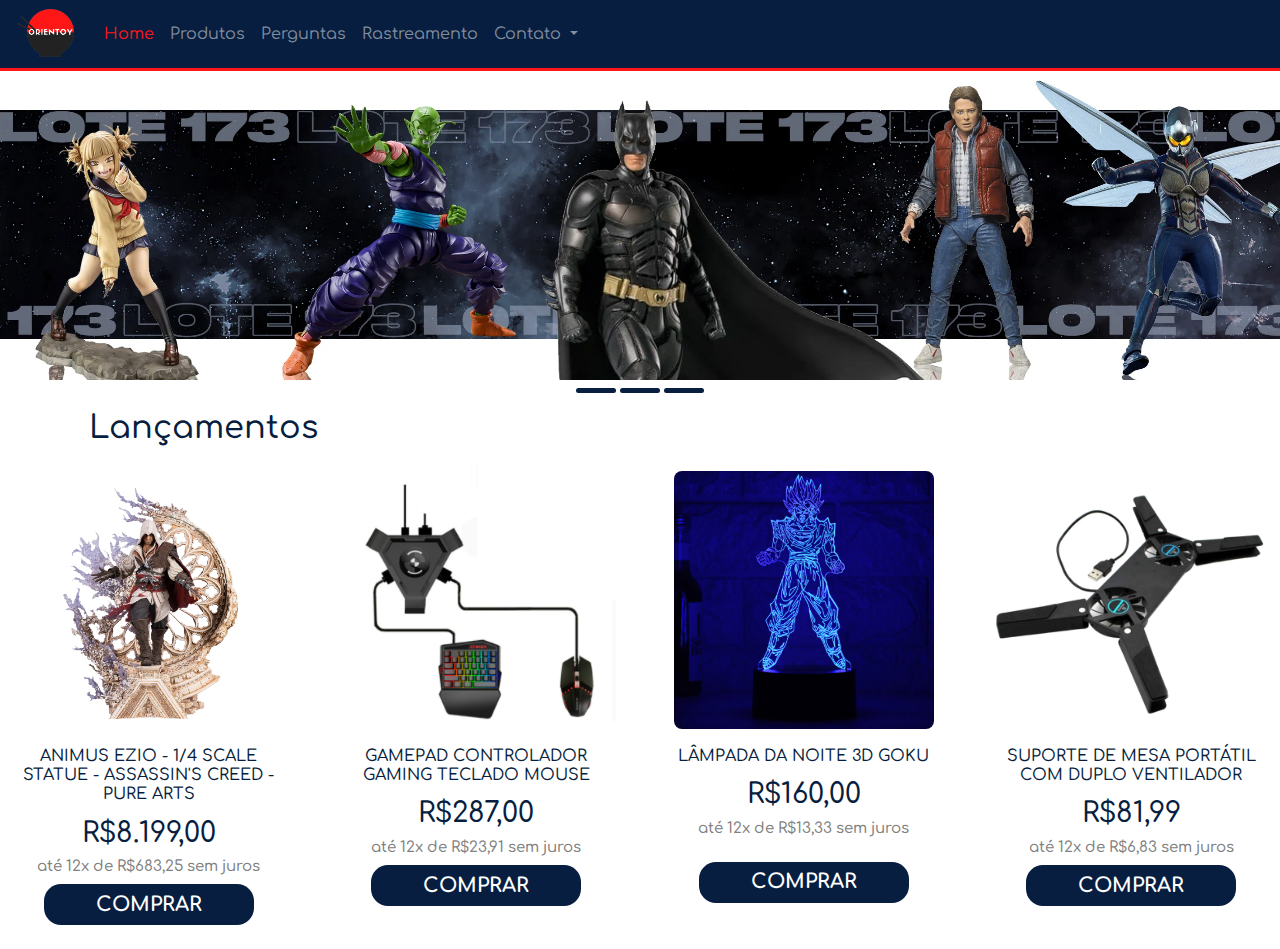
==== index.html @ 4c0b5a94 "Add files via upload" ====
<html lang="en">
  <head>
    <link rel="preconnect" href="https://fonts.gstatic.com">
    <link href="https://fonts.googleapis.com/css2?family=Comfortaa&display=swap" rel="stylesheet">
    <!-- <link rel="preconnect" href="https://fonts.gstatic.com">
    <link href="https://fonts.googleapis.com/css2?family=Recursive&display=swap" rel="stylesheet"> -->
    <title>Orientoy</title>
    <link rel="shortcut icon" type="imagem/png" href="imagens/logo2.png">
    <meta charset="utf-8">
    <meta name="viewport" content="width=device-width, initial-scale=1">
    <link rel="stylesheet" href="https://maxcdn.bootstrapcdn.com/bootstrap/4.5.2/css/bootstrap.min.css">
    <script src="https://ajax.googleapis.com/ajax/libs/jquery/3.5.1/jquery.min.js"></script>
    <script src="https://cdnjs.cloudflare.com/ajax/libs/popper.js/1.16.0/umd/popper.min.js"></script>
    <link href="style.css" rel="stylesheet">
    <script src="https://maxcdn.bootstrapcdn.com/bootstrap/4.5.2/js/bootstrap.min.js"></script>
    <style>
      /* Make the image fully responsive */
      .carousel-inner img {
        width: 100%;
        height: 100%;
      }
      </style>
  </head>
  <body>
  
  <nav class="navbar navbar-expand-md bgk navbar-dark">

    <img src="imagens/logo2.png" alt="logo" style="width:60px;">
  </a>
  
    <button style="border-color: white;" class="navbar-toggler" type="button" data-toggle="collapse" data-target="#collapsibleNavbar">
      <span class="navbar-toggler-icon"></span>
    </button>
    <div class="collapse navbar-collapse bgk " id="collapsibleNavbar">
      <ul  class="navbar-nav topicos ">
        <li class="nav-item ">
          <a  style="color:  rgb(255, 23, 23);" class="nav-link link" href="#">Home</a>
        </li>
        <li class="nav-item">
          <a class="nav-link link" href="#">Produtos</a>
        </li>
        <li class="nav-item">
          <a class="nav-link link" href="#">Perguntas</a>
        </li> 
        <li class="nav-item">
          <a class="nav-link link" href="#">
            Rastreamento
          </a>
        </li>
        <li class="nav-item dropdown">
          <a class="nav-link dropdown-toggle link" href="#" id="navbardrop" data-toggle="dropdown">
            Contato
          </a>
          <div class="dropdown-menu bgk">
            <a class="dropdown-item" href="#">Link 1</a>
            <a class="dropdown-item" href="#">Link 2</a>
            <a class="dropdown-item" href="#">Link 3</a>
          </div>
        </li>   
      </ul>
    </div>  
  </nav>
<div style="width: 100%;background-color: rgb(255, 23, 23);height: 3px;"></div>
  
<img id="imagem" class="img-fluid" src="imagens/banner173.webp" alt="">
<div class="d-flex justify-content-center mt-2">
  <div id="mudar1" onclick="alterar()" class="mude"></div> 
  <div id="mudar2" onclick="alterar2()" div class="ml-1 mude"></div>
  <div class=" ml-1 mude"></div>
</div>

<div class="row">
  <div class="col-lg-4">
    <div class="d-flex justify-content-center ">

      <h2 style="color: rgb(7, 30, 64);" class="lanch3 mt-3">Lançamentos</h2>
 
  </div>
  </div>
  <div class="col-lg-4"></div>
  <div class="col-lg-4"></div>

</div>
<div class="row">
  <div class="col-lg-3">
    <div class="d-flex justify-content-center ">

    <div class="areaprodutos mt-2 mb-2">
      <div class="d-flex justify-content-center ">
      <div class="areaimg mb-3">
        <img class="img-fluid" src="imagens/capeta.png" alt="">
      </div>
    </div>

    <h6 class="lanch5 ml-2 mr-2 mt-5">ANIMUS EZIO - 1/4 SCALE STATUE - ASSASSIN'S CREED - PURE ARTS</h6>
    <div class="d-flex justify-content-center ">
      <h3 class="lanch5 ml-2 mr-2 mt-1">R$8.199,00</h3>
    </div>
    <div class="d-flex justify-content-center ">
      <h6 class="fontpreço ml-2 mr-2 ">até 12x de R$683,25 sem juros</h6>
    </div>
    
    <div class="d-flex justify-content-center ">
<a class="efeito-3" href=""><b>COMPRAR</b></a>
</div>
<br>
    </div>
  </div>

  </div>
  <div class="col-lg-3">
    <div class="d-flex justify-content-center ">

      <div class="areaprodutos mt-2 mb-2">
        <div class="d-flex justify-content-center ">
        <div class="areaimg mb-3">
          <img id="img3" onmouseover="mudarfoto3()" class="img-fluid" src="imagens/mouse.PNG" alt="">
        </div>
      </div>
  
      <h6 class="lanch5 ml-2 mr-2 mt-5">GAMEPAD CONTROLADOR GAMING TECLADO MOUSE</h6>
      <div class="d-flex justify-content-center ">
        <h3 class="lanch5 ml-2 mr-2 mt-1">R$287,00</h3>
      </div>
      <div class="d-flex justify-content-center ">
        <h6 class="fontpreço ml-2 mr-2 ">até 12x de R$23,91 sem juros</h6>
      </div>
      
      <div class="d-flex justify-content-center ">
  <a class="efeito-3" href=""><b>COMPRAR</b></a>
  </div>
  <br>
      </div>
    </div>
  </div>
  <div class="col-lg-3">
    <div class="d-flex justify-content-center ">

      <div class="areaprodutos mt-2 mb-2">
        <div class="d-flex justify-content-center ">
        <div class="areaimg mb-3">
          <div class="d-flex justify-content-center ">
          <img style="border-radius: 8px;" id="img2" onmouseover="mudarfoto2()" width="260PX" class="mt-2" src="imagens/goku1.PNG" alt="">
        </div>
      </div>
    </div>
  
      <h6 class="lanch5 ml-2 mr-2 mt-5">  LÂMPADA DA NOITE 3D GOKU</h6>
      <div class="d-flex justify-content-center ">
        <h3 class="lanch5 ml-2 mr-2 mt-1">R$160,00</h3>
      </div>
      <div class="d-flex justify-content-center ">
        <h6 class="fontpreço ml-2 mr-2 ">até 12x de R$13,33 sem juros</h6>
      </div>
      
      <div class="d-flex justify-content-center ">
  <a class="efeito-3 mt-3" href=""><b>COMPRAR</b></a>
  </div>
  <br>
      </div>
    </div>
  </div>
  <div class="col-lg-3">
    <div class="d-flex justify-content-center ">

      <div class="areaprodutos mt-2 mb-2">
        <div class="d-flex justify-content-center ">
        <div class="areaimg mb-3">
          <img id="img1" onmouseover="mudarfoto()" class="img-fluid" src="imagens/suporte1.PNG" alt="">
        </div>
      </div>
  
      <h6 class="lanch5 ml-2 mr-2 mt-5">SUPORTE DE MESA PORTÁTIL COM DUPLO VENTILADOR </h6>
      <div class="d-flex justify-content-center ">
        <h3 class="lanch5 ml-2 mr-2 mt-1">R$81,99</h3>
      </div>
      <div class="d-flex justify-content-center ">
        <h6 class="fontpreço ml-2 mr-2 ">até 12x de R$6,83 sem juros</h6>
      </div>
      
      <div class="d-flex justify-content-center ">
  <a class="efeito-3" href=""><b>COMPRAR</b></a>
  </div>
  <br>
      </div>
    </div>
  </div>

</div>



  </body>
  </html>
  
  
  




<script>
function mudarfoto(){
 
var img1=document.getElementById("img1")
if(img1.src==="imagens/suporte1.PNG"){
  img1.src="imagens/suporte2.PNG"
}else{
  img1.src="imagens/suporte1.PNG"
}

}

function mudarfoto2(){

var img2=document.getElementById("img2")
if(img2.src==="imagens/goku1.PNG"){
  img2.src="imagens/goku2.PNG"
}else{
  img2.src="imagens/goku1.PNG"
}

}
function mudarfoto3(){

var img3=document.getElementById("img3")
if(img3.src==="imagens/mouse.PNG"){
  img3.src="imagens/teclado.PNG"
}else{
  img3.src="imagens/mouse.PNG"
}

}



  function alterar(){
var img=document.getElementById("imagem")
var id=document.getElementById("mudar1")
var id2=document.getElementById("mudar2")

id.style.backgroundColor="grey"
id2.style.backgroundColor="rgb(7, 30, 64)"
  img.src="imagens/banner173.webp"
  



  }   
  function alterar2(){
var img=document.getElementById("imagem")
var id=document.getElementById("mudar1")
var id2=document.getElementById("mudar2")

id.style.backgroundColor="rgb(7, 30, 64)"
id2.style.backgroundColor="grey"
  img.src="imagens/banner2.webp"
  



  }   



  let valor=0
  let valor1=2
  chamar()
  function chamar(){
      setTimeout(()=> Trocar(),8500)
     
      
  }
  function Trocar(){
    var id=document.getElementById("mudar1")
    var id2=document.getElementById("mudar2")
      if(valor1>valor){
          document.getElementById("imagem").src="imagens/banner2.webp"
         
                  id.style.backgroundColor="rgb(7, 30, 64)"
                  id2.style.backgroundColor="grey"
          valor+=2
          chamar()
      }
      else{
          document.getElementById("imagem").src="imagens/banner173.webp"
      

id2.style.backgroundColor="rgb(7, 30, 64)"
id.style.backgroundColor="grey"
          valor1+=2
          chamar()
      }
   
  }



  let valorq=0
  let valorq1=2
  chamar2()
  function chamar2(){
      setTimeout(()=> Trocar2(),8500)

  }
  function Trocar2(){
   
      if(valorq1>valorq){
          document.getElementById("imagem2").src="1990_b1.png"
         
          
          valorq+=2
          chamar2()
      }
      else{
          document.getElementById("imagem2").src="1990_b2.png"
          valorq1+=2
          chamar2()
      }
   
  }

  let valore=0
  let valore1=2
  chamar3()
  function chamar3(){
      setTimeout(()=> Trocar3(),8500)

  }
  function Trocar3(){
    
      if(valore1>valore){
          document.getElementById("imagem3").src="palmeiras.png"
         
          
          valore+=2
          chamar3()
      }
      else{
          document.getElementById("imagem3").src="maradona.png"
          valore1+=2
          chamar3()
      }
   
  }


 let valory=0
  let valory1=2
  chamardepoimento()
  function chamardepoimento(){
      setTimeout(()=> Trocardepoimento(),9000)

  }
  function Trocardepoimento(){
      if(valory1>valory){
          document.getElementById("cli1").src="cliente5.jpeg"
          document.getElementById("dep1").innerHTML="Boa tarde quero agradecer pelo manto sagrador chegou ontem!!!Isso aqui é Flamengo ❤️🖤🇦🇱🚩🏴🔴⚫"
          document.getElementById("nom1").innerHTML="Pedro"  
         
          
          valory+=2
          chamardepoimento()
      }
      else{
        document.getElementById("cli1").src="cliente4.jpeg"
          document.getElementById("dep1").innerHTML="A roupa é perfeita qualidade surpreendente recomendo muito."
          document.getElementById("nom1").innerHTML="José"  
          valory1+=2
          chamardepoimento()
      }
   
  } 


  let valorz=0
  let valorz1=2
  chamardepoimento2()
  function chamardepoimento2(){
      setTimeout(()=> Trocardepoimento2(),9900)

  }
  function Trocardepoimento2(){
      if(valorz1>valorz){
          document.getElementById("cli2").src="cliente6.jpeg"
          document.getElementById("dep2").innerHTML="Só pra agradecer!!!!!<br>Amei a blusa 🥰🖤❤️"
          document.getElementById("nom2").innerHTML="Ricardo"  
         
          
          valorz+=2
          chamardepoimento2()
      }
      else{
        document.getElementById("cli2").src="cliente2.jpeg"
          document.getElementById("dep2").innerHTML="Haha chegou mano vlw mesmo produto de boa qualidade vale a pena obrigado 💪👌👌"
          document.getElementById("nom2").innerHTML="Breno"  
          valorz1+=2
          chamardepoimento2()
      }
   
  } 



  
  let valorh=0
  let valorh1=2
  chamardepoimento3()
  function chamardepoimento3(){
      setTimeout(()=> Trocardepoimento3(),9800)

  }
  function Trocardepoimento3(){
      if(valorh1>valorh){
          document.getElementById("cli3").src="cliente1.jpeg"
          document.getElementById("dep3").innerHTML="Ótima qualidade do item, ótimo valor, ótima velocidade de entrega e ótimo serviço geral."
          document.getElementById("nom3").innerHTML="Fernando"  
         
          
          valorh+=2
          chamardepoimento3()
      }
      else{
        document.getElementById("cli3").src="cliente3.jpeg"
          document.getElementById("dep3").innerHTML="Chegou minha camisa.Produto muito bom."
          document.getElementById("nom3").innerHTML="Caio"  
          valorh1+=2
          chamardepoimento3()
      }
   
  }

  
   
</script>

</body>
</html>
---- style.css ----
.menu{

}
.topicos{
padding-left: 20px;
}

.link{

    font-size: 16px;
    /* font-family:Arial, Helvetica, sans-serif; */
    font-family: 'Comfortaa', cursiva;
    color:  rgb(255, 23, 23);
}

.bgk{
    background-color: rgb(7, 30, 64);
}
.mude{
    width: 40px;
    height: 5px;
    background-color: rgb(7, 30, 64);
    border-radius: 12px;
}
.lanc{

    background-color: rgb(7, 30, 64);
    height: 37px;
    width: 260px;
    border-radius: 8px;

}
.lanch3{
    font-family: 'Comfortaa', cursiva;
    color: white;
    text-align: center;
}
.lanch5{
    font-family: 'Comfortaa', cursiva;
    color: rgb(7, 30, 64);
    text-align: center;
}

.areaprodutos{

    width: 300px;
    height: 449px;
    background-color: white;
border-radius: 5px;
}
.areaprodutos:hover{

    /* background-color: white; */
    box-shadow: inset 0 0 0 3px rgba(7, 30, 64, 0.603); 
    box-shadow:         -12px 12px 12px 12px  ;
}

.efeito-3{
    background:    rgb(7, 30, 64)  ;
    color:white ;
    /* border-color:  #32414F; */
    width: 210px;
    /* box-shadow: inset 0 0 0 2px ; */
    font-family:'Comfortaa', cursive ;
    font-size: 20px;
  border-radius: 17px;
          /* box-shadow:         -10px 12px 7px ; */
          text-decoration: none;
          text-align: center;
          border-color: black;
          padding: 5.5px;
  }
  
  .efeito-3:hover{
    /* background-color:#02b502;
 
     box-shadow: inset 0 0 0 3px rgb(166,207,229); 
    width: 100px;
    border:none;
    font-family:'Comfortaa', cursive ;
    font-size: 20px;
    border-radius: 9px;
    box-shadow:         -10px 12px 7px ; */
    text-decoration: none;
    color: white;
    
  }
  .areaimg{
    width: 280px;
    height: 220px;
  }
  .fontpreço{
  font-size: 15px;
  color: grey;
  font-family:'Comfortaa', cursive ;
  }
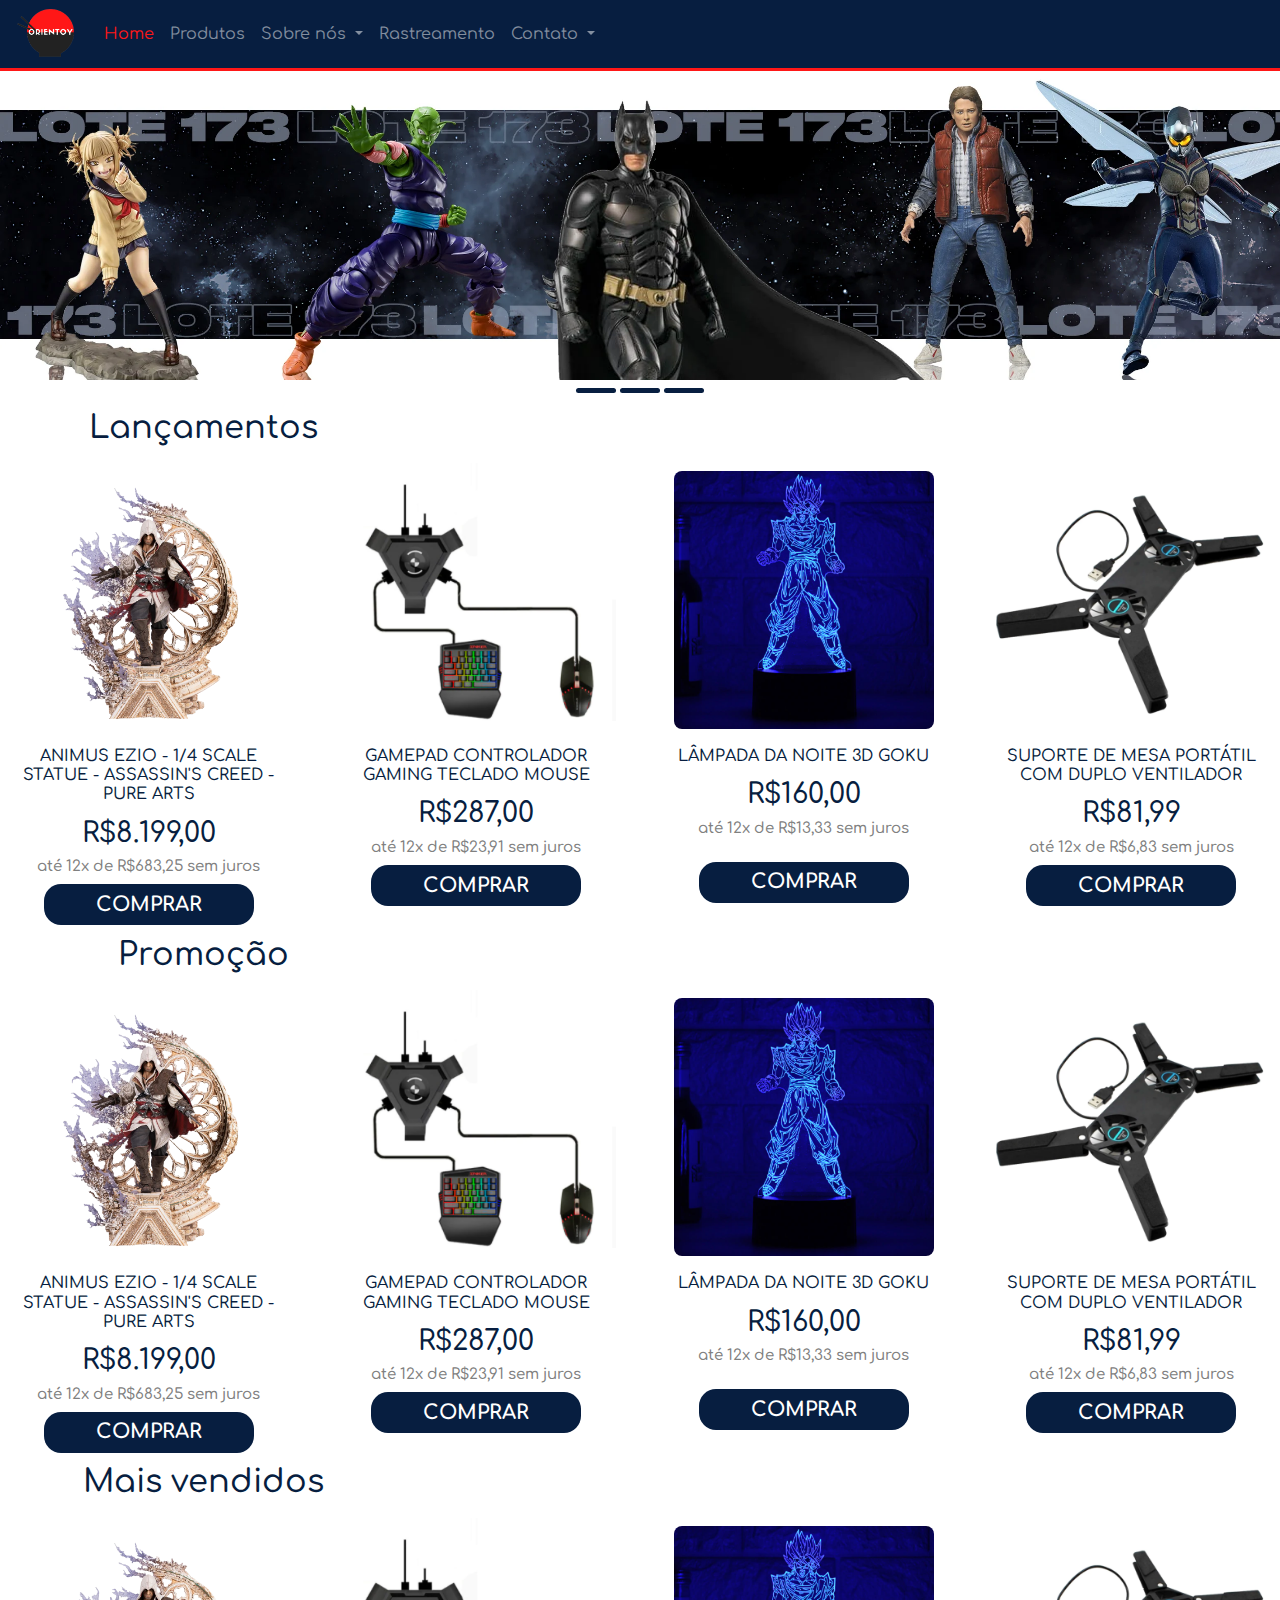
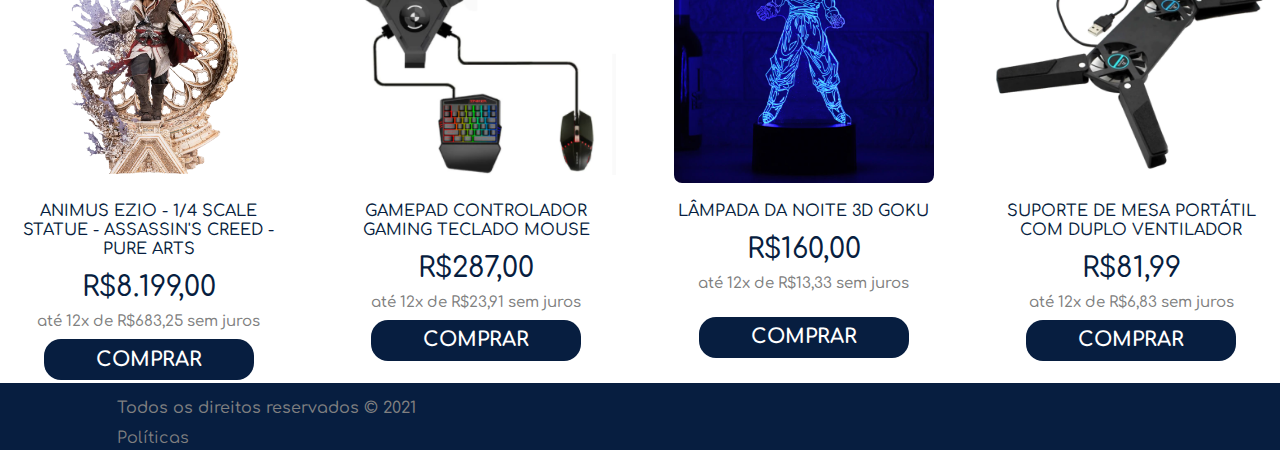
==== commit 16bebfca: "Add files via upload" ====
--- a/index.html
+++ b/index.html
@@ -5,26 +5,30 @@
     <link href="https://fonts.googleapis.com/css2?family=Comfortaa&display=swap" rel="stylesheet">
     <!-- <link rel="preconnect" href="https://fonts.gstatic.com">
     <link href="https://fonts.googleapis.com/css2?family=Recursive&display=swap" rel="stylesheet"> -->
+    <meta name="viewport" content="width=device-width, initial-scale = 1.0, maximum-scale=1.0, user-scalable=no" />
     <title>Orientoy</title>
     <link rel="shortcut icon" type="imagem/png" href="imagens/logo2.png">
     <meta charset="utf-8">
-    <meta name="viewport" content="width=device-width, initial-scale=1">
+  
     <link rel="stylesheet" href="https://maxcdn.bootstrapcdn.com/bootstrap/4.5.2/css/bootstrap.min.css">
     <script src="https://ajax.googleapis.com/ajax/libs/jquery/3.5.1/jquery.min.js"></script>
     <script src="https://cdnjs.cloudflare.com/ajax/libs/popper.js/1.16.0/umd/popper.min.js"></script>
     <link href="style.css" rel="stylesheet">
     <script src="https://maxcdn.bootstrapcdn.com/bootstrap/4.5.2/js/bootstrap.min.js"></script>
-    <style>
-      /* Make the image fully responsive */
-      .carousel-inner img {
-        width: 100%;
-        height: 100%;
-      }
-      </style>
+    
+ 
+      <!-- <style type="text/css">
+
+        html{
+        
+        overflow-x:hidden;
+      }
+        </style> -->
+    
   </head>
   <body>
   
-  <nav class="navbar navbar-expand-md bgk navbar-dark">
+  <nav class="menu navbar navbar-expand-md bgk navbar-dark ">
 
     <img src="imagens/logo2.png" alt="logo" style="width:60px;">
   </a>
@@ -40,8 +44,18 @@
         <li class="nav-item">
           <a class="nav-link link" href="#">Produtos</a>
         </li>
-        <li class="nav-item">
-          <a class="nav-link link" href="#">Perguntas</a>
+        <li class="nav-item dropdown">
+          <a class="nav-link dropdown-toggle link" href="#" id="navbardrop" data-toggle="dropdown">
+            Sobre nós
+          </a>
+          <div class="dropdown-menu bgk2">
+            <a class="dropdown-item" href="#">Política de privacidade e segurança </a>
+            <a class="dropdown-item" href="#">Política de entrega</a>
+            <a class="dropdown-item" href="#">Troca e devoluções</a>
+            <a class="dropdown-item" href="#">Orientoy é confiavel?</a>
+            <a class="dropdown-item" href="#">Perguntas frequentes</a>
+            <a class="dropdown-item" href="#">Formas de Pagamento</a>
+          </div>
         </li> 
         <li class="nav-item">
           <a class="nav-link link" href="#">
@@ -52,7 +66,7 @@
           <a class="nav-link dropdown-toggle link" href="#" id="navbardrop" data-toggle="dropdown">
             Contato
           </a>
-          <div class="dropdown-menu bgk">
+          <div class="dropdown-menu bgk2">
             <a class="dropdown-item" href="#">Link 1</a>
             <a class="dropdown-item" href="#">Link 2</a>
             <a class="dropdown-item" href="#">Link 3</a>
@@ -189,7 +203,276 @@
 
 </div>
 
-
+<div class="row">
+  <div class="col-lg-4">
+    <div class="d-flex justify-content-center ">
+
+      <h2 style="color: rgb(7, 30, 64);" class="lanch3 mt-3">Promoção</h2>
+ 
+  </div>
+  </div>
+  <div class="col-lg-4"></div>
+  <div class="col-lg-4"></div>
+
+</div>
+<div class="row">
+  <div class="col-lg-3">
+    <div class="d-flex justify-content-center ">
+
+    <div class="areaprodutos mt-2 mb-2">
+      <div class="d-flex justify-content-center ">
+      <div class="areaimg mb-3">
+        <img class="img-fluid" src="imagens/capeta.png" alt="">
+      </div>
+    </div>
+
+    <h6 class="lanch5 ml-2 mr-2 mt-5">ANIMUS EZIO - 1/4 SCALE STATUE - ASSASSIN'S CREED - PURE ARTS</h6>
+    <div class="d-flex justify-content-center ">
+      <h3 class="lanch5 ml-2 mr-2 mt-1">R$8.199,00</h3>
+    </div>
+    <div class="d-flex justify-content-center ">
+      <h6 class="fontpreço ml-2 mr-2 ">até 12x de R$683,25 sem juros</h6>
+    </div>
+    
+    <div class="d-flex justify-content-center ">
+<a class="efeito-3" href=""><b>COMPRAR</b></a>
+</div>
+<br>
+    </div>
+  </div>
+
+  </div>
+  <div class="col-lg-3">
+    <div class="d-flex justify-content-center ">
+
+      <div class="areaprodutos mt-2 mb-2">
+        <div class="d-flex justify-content-center ">
+        <div class="areaimg mb-3">
+          <img id="img3" onmouseover="mudarfoto3()" class="img-fluid" src="imagens/mouse.PNG" alt="">
+        </div>
+      </div>
+  
+      <h6 class="lanch5 ml-2 mr-2 mt-5">GAMEPAD CONTROLADOR GAMING TECLADO MOUSE</h6>
+      <div class="d-flex justify-content-center ">
+        <h3 class="lanch5 ml-2 mr-2 mt-1">R$287,00</h3>
+      </div>
+      <div class="d-flex justify-content-center ">
+        <h6 class="fontpreço ml-2 mr-2 ">até 12x de R$23,91 sem juros</h6>
+      </div>
+      
+      <div class="d-flex justify-content-center ">
+  <a class="efeito-3" href=""><b>COMPRAR</b></a>
+  </div>
+  <br>
+      </div>
+    </div>
+  </div>
+  <div class="col-lg-3">
+    <div class="d-flex justify-content-center ">
+
+      <div class="areaprodutos mt-2 mb-2">
+        <div class="d-flex justify-content-center ">
+        <div class="areaimg mb-3">
+          <div class="d-flex justify-content-center ">
+          <img style="border-radius: 8px;" id="img2" onmouseover="mudarfoto2()" width="260PX" class="mt-2" src="imagens/goku1.PNG" alt="">
+        </div>
+      </div>
+    </div>
+  
+      <h6 class="lanch5 ml-2 mr-2 mt-5">  LÂMPADA DA NOITE 3D GOKU</h6>
+      <div class="d-flex justify-content-center ">
+        <h3 class="lanch5 ml-2 mr-2 mt-1">R$160,00</h3>
+      </div>
+      <div class="d-flex justify-content-center ">
+        <h6 class="fontpreço ml-2 mr-2 ">até 12x de R$13,33 sem juros</h6>
+      </div>
+      
+      <div class="d-flex justify-content-center ">
+  <a class="efeito-3 mt-3" href=""><b>COMPRAR</b></a>
+  </div>
+  <br>
+      </div>
+    </div>
+  </div>
+  <div class="col-lg-3">
+    <div class="d-flex justify-content-center ">
+
+      <div class="areaprodutos mt-2 mb-2">
+        <div class="d-flex justify-content-center ">
+        <div class="areaimg mb-3">
+          <img id="img1" onmouseover="mudarfoto()" class="img-fluid" src="imagens/suporte1.PNG" alt="">
+        </div>
+      </div>
+  
+      <h6 class="lanch5 ml-2 mr-2 mt-5">SUPORTE DE MESA PORTÁTIL COM DUPLO VENTILADOR </h6>
+      <div class="d-flex justify-content-center ">
+        <h3 class="lanch5 ml-2 mr-2 mt-1">R$81,99</h3>
+      </div>
+      <div class="d-flex justify-content-center ">
+        <h6 class="fontpreço ml-2 mr-2 ">até 12x de R$6,83 sem juros</h6>
+      </div>
+      
+      <div class="d-flex justify-content-center ">
+  <a class="efeito-3" href=""><b>COMPRAR</b></a>
+  </div>
+  <br>
+      </div>
+    </div>
+  </div>
+
+</div>
+
+<div class="row">
+  <div class="col-lg-4">
+    <div class="d-flex justify-content-center ">
+
+      <h2 style="color: rgb(7, 30, 64);" class="lanch3 mt-3">Mais vendidos</h2>
+ 
+  </div>
+  </div>
+  <div class="col-lg-4"></div>
+  <div class="col-lg-4"></div>
+
+</div>
+<div class="row">
+  <div class="col-lg-3">
+    <div class="d-flex justify-content-center ">
+
+    <div class="areaprodutos mt-2 mb-2">
+      <div class="d-flex justify-content-center ">
+      <div class="areaimg mb-3">
+        <img class="img-fluid" src="imagens/capeta.png" alt="">
+      </div>
+    </div>
+
+    <h6 class="lanch5 ml-2 mr-2 mt-5">ANIMUS EZIO - 1/4 SCALE STATUE - ASSASSIN'S CREED - PURE ARTS</h6>
+    <div class="d-flex justify-content-center ">
+      <h3 class="lanch5 ml-2 mr-2 mt-1">R$8.199,00</h3>
+    </div>
+    <div class="d-flex justify-content-center ">
+      <h6 class="fontpreço ml-2 mr-2 ">até 12x de R$683,25 sem juros</h6>
+    </div>
+    
+    <div class="d-flex justify-content-center ">
+<a class="efeito-3" href=""><b>COMPRAR</b></a>
+</div>
+<br>
+    </div>
+  </div>
+
+  </div>
+  <div class="col-lg-3">
+    <div class="d-flex justify-content-center ">
+
+      <div class="areaprodutos mt-2 mb-2">
+        <div class="d-flex justify-content-center ">
+        <div class="areaimg mb-3">
+          <img id="img3" onmouseover="mudarfoto3()" class="img-fluid" src="imagens/mouse.PNG" alt="">
+        </div>
+      </div>
+  
+      <h6 class="lanch5 ml-2 mr-2 mt-5">GAMEPAD CONTROLADOR GAMING TECLADO MOUSE</h6>
+      <div class="d-flex justify-content-center ">
+        <h3 class="lanch5 ml-2 mr-2 mt-1">R$287,00</h3>
+      </div>
+      <div class="d-flex justify-content-center ">
+        <h6 class="fontpreço ml-2 mr-2 ">até 12x de R$23,91 sem juros</h6>
+      </div>
+      
+      <div class="d-flex justify-content-center ">
+  <a class="efeito-3" href=""><b>COMPRAR</b></a>
+  </div>
+  <br>
+      </div>
+    </div>
+  </div>
+  <div class="col-lg-3">
+    <div class="d-flex justify-content-center ">
+
+      <div class="areaprodutos mt-2 mb-2">
+        <div class="d-flex justify-content-center ">
+        <div class="areaimg mb-3">
+          <div class="d-flex justify-content-center ">
+          <img style="border-radius: 8px;" id="img2" onmouseover="mudarfoto2()" width="260PX" class="mt-2" src="imagens/goku1.PNG" alt="">
+        </div>
+      </div>
+    </div>
+  
+      <h6 class="lanch5 ml-2 mr-2 mt-5">  LÂMPADA DA NOITE 3D GOKU</h6>
+      <div class="d-flex justify-content-center ">
+        <h3 class="lanch5 ml-2 mr-2 mt-1">R$160,00</h3>
+      </div>
+      <div class="d-flex justify-content-center ">
+        <h6 class="fontpreço ml-2 mr-2 ">até 12x de R$13,33 sem juros</h6>
+      </div>
+      
+      <div class="d-flex justify-content-center ">
+  <a class="efeito-3 mt-3" href=""><b>COMPRAR</b></a>
+  </div>
+  <br>
+      </div>
+    </div>
+  </div>
+  <div class="col-lg-3">
+    <div class="d-flex justify-content-center ">
+
+      <div class="areaprodutos mt-2 mb-2">
+        <div class="d-flex justify-content-center ">
+        <div class="areaimg mb-3">
+          <img id="img1" onmouseover="mudarfoto()" class="img-fluid" src="imagens/suporte1.PNG" alt="">
+        </div>
+      </div>
+  
+      <h6 class="lanch5 ml-2 mr-2 mt-5">SUPORTE DE MESA PORTÁTIL COM DUPLO VENTILADOR </h6>
+      <div class="d-flex justify-content-center ">
+        <h3 class="lanch5 ml-2 mr-2 mt-1">R$81,99</h3>
+      </div>
+      <div class="d-flex justify-content-center ">
+        <h6 class="fontpreço ml-2 mr-2 ">até 12x de R$6,83 sem juros</h6>
+      </div>
+      
+      <div class="d-flex justify-content-center ">
+  <a class="efeito-3" href=""><b>COMPRAR</b></a>
+  </div>
+  <br>
+      </div>
+    </div>
+  </div>
+
+</div>
+
+
+
+
+
+
+
+
+
+
+
+
+<div class="row">
+  <div class="col-lg-12">
+<div  class="div1 mt-2 footer">
+<div class="row">
+  <div class="col-lg-1"></div>
+  <div class="col-lg-4">
+    <h6 style="color: grey;text-align: left;" class="lanch5 mt-3 ml-2 mr-2">Todos os direitos reservados © 2021
+              
+    </h6>
+    <a class="pol ml-2 mr-2" href="">Políticas</a> 
+  </div>
+    <div class="col-lg-4">
+      
+
+  </div>
+  <div class="col-lg-3"></div>
+ 
+</div>
+</div>
+</div>
+</div>
 
   </body>
   </html>
@@ -204,10 +487,10 @@
 function mudarfoto(){
  
 var img1=document.getElementById("img1")
-if(img1.src==="imagens/suporte1.PNG"){
-  img1.src="imagens/suporte2.PNG"
+if(img1.src==="https://orientoy.github.io/Orientoy/imagens/suporte1.PNG"){
+  img1.src="https://orientoy.github.io/Orientoy/imagens/suporte2.PNG"
 }else{
-  img1.src="imagens/suporte1.PNG"
+  img1.src="https://orientoy.github.io/Orientoy/imagens/suporte1.PNG"
 }
 
 }
@@ -215,20 +498,20 @@
 function mudarfoto2(){
 
 var img2=document.getElementById("img2")
-if(img2.src==="imagens/goku1.PNG"){
-  img2.src="imagens/goku2.PNG"
+if(img2.src==="https://orientoy.github.io/Orientoy/imagens/goku1.PNG"){
+  img2.src="https://orientoy.github.io/Orientoy/imagens/goku2.PNG"
 }else{
-  img2.src="imagens/goku1.PNG"
+  img2.src="https://orientoy.github.io/Orientoy/imagens/goku1.PNG"
 }
 
 }
 function mudarfoto3(){
-
+debugger
 var img3=document.getElementById("img3")
-if(img3.src==="imagens/mouse.PNG"){
-  img3.src="imagens/teclado.PNG"
+if(img3.src=="https://orientoy.github.io/Orientoy/imagens/mouse.PNG"){
+  img3.src="https://orientoy.github.io/Orientoy/imagens/teclado.PNG"
 }else{
-  img3.src="imagens/mouse.PNG"
+  img3.src="https://orientoy.github.io/Orientoy/imagens/mouse.PNG"
 }
 
 }
--- a/style.css
+++ b/style.css
@@ -93,4 +93,27 @@
   font-size: 15px;
   color: grey;
   font-family:'Comfortaa', cursive ;
-  }+  }
+
+  .bgk2{
+    background-color: rgb(255, 23, 23);
+  }
+  .div1{
+    
+    background-color: rgb(7, 30, 64);
+}
+html, body {
+    max-width: 100%;
+    overflow-x: hidden;
+}
+.pol{
+    text-decoration: none;
+    font-family:'Comfortaa', cursive ;
+    color: gray;
+}
+.pol:hover{
+
+    font-family:'Comfortaa', cursive ;
+    color: gray;
+
+}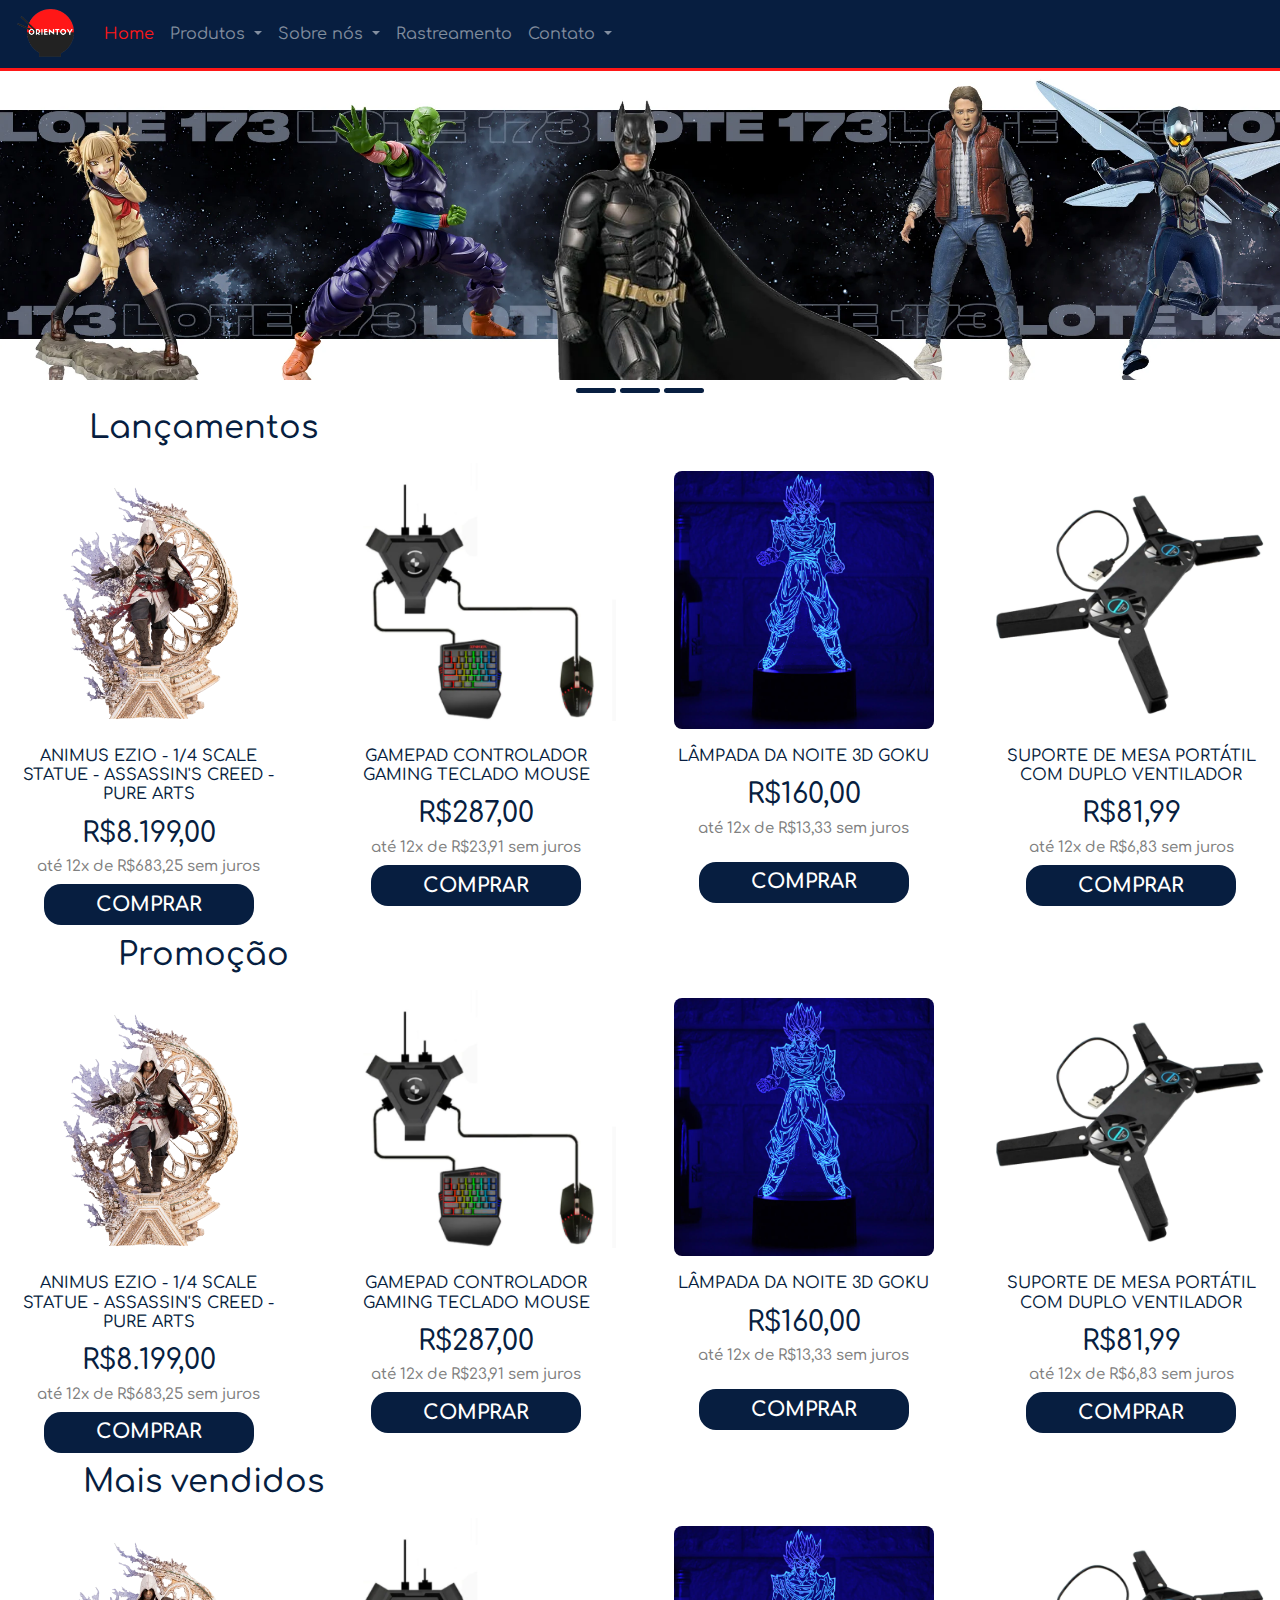
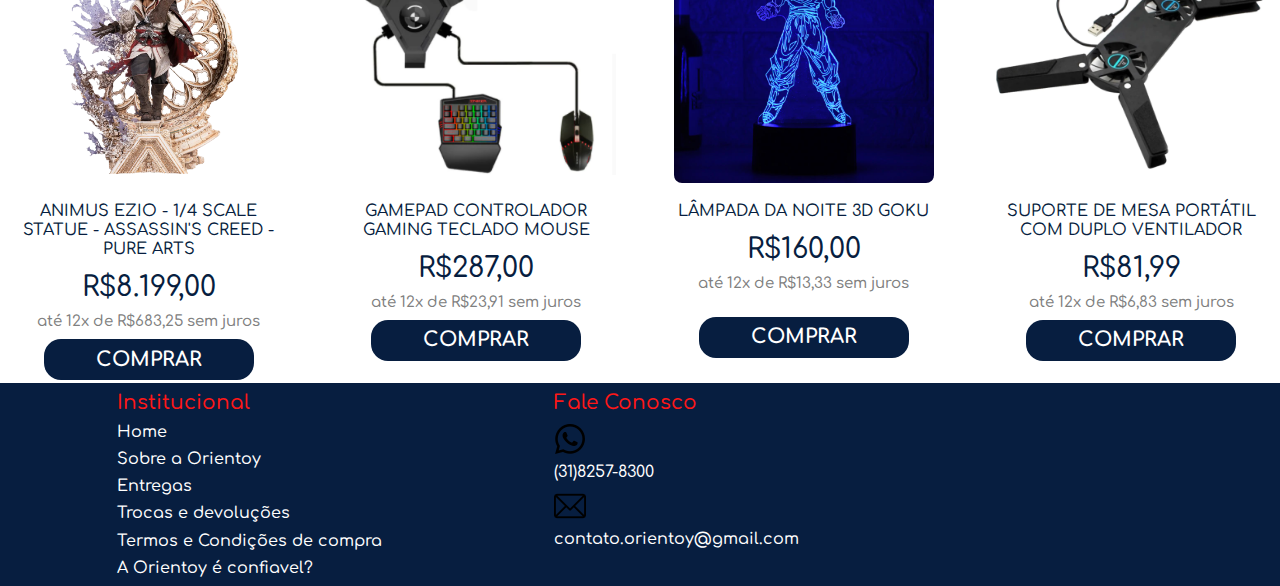
==== commit abb10e8e: "Add files via upload" ====
--- a/index.html
+++ b/index.html
@@ -41,8 +41,18 @@
         <li class="nav-item ">
           <a  style="color:  rgb(255, 23, 23);" class="nav-link link" href="#">Home</a>
         </li>
-        <li class="nav-item">
-          <a class="nav-link link" href="#">Produtos</a>
+        <li class="nav-item dropdown">
+          <a class="nav-link dropdown-toggle link" href="#" id="navbardrop" data-toggle="dropdown">
+           Produtos
+          </a>
+          <div class="dropdown-menu bgk2">
+            <a class="dropdown-item" href="#">Eletrônicos </a>
+            <a class="dropdown-item" href="#">Decoração</a>
+            <a class="dropdown-item" href="#">Colecionaveis</a>
+            <a class="dropdown-item" href="#">Orientoy é confiavel?</a>
+            <a class="dropdown-item" href="#">Luminárias</a>
+            
+          </div>
         </li>
         <li class="nav-item dropdown">
           <a class="nav-link dropdown-toggle link" href="#" id="navbardrop" data-toggle="dropdown">
@@ -458,13 +468,35 @@
 <div class="row">
   <div class="col-lg-1"></div>
   <div class="col-lg-4">
-    <h6 style="color: grey;text-align: left;" class="lanch5 mt-3 ml-2 mr-2">Todos os direitos reservados © 2021
+    <div class="ml-2 mr-2">
+      <h5 class="rodape mt-2" style="color:rgb(255, 23, 23) ;">Institucional</h5>
+    
+      <h6 class="rodape" >Home</h6>
+      <h6 class="rodape">Sobre a Orientoy</h6>
+      <h6 class="rodape">Entregas</h6>
+      <h6 class="rodape">Trocas e devoluções</h6>
+      <h6 class="rodape">Termos e Condições de compra</h6>
+      <h6 class="rodape">A Orientoy é confiavel?</h6>
+    </div>
+    
+    <!-- <h6 style="color: grey;text-align: left;" class="lanch5 mt-3 ml-2 mr-2">Todos os direitos reservados © 2021
               
     </h6>
-    <a class="pol ml-2 mr-2" href="">Políticas</a> 
+    <a class="pol ml-2 mr-2" href="">Políticas</a>  -->
   </div>
     <div class="col-lg-4">
-      
+     
+      <div class="ml-2 mr-2">
+      <h5 class="rodape mt-2" style="color:rgb(255, 23, 23) ;">Fale Conosco</h5>
+     
+        <img src="imagens/whatsapp (1).png" alt=""><br>
+        <h6 class="rodape mt-2 ">(31)8257-8300</h6>  
+    
+     
+     <img  src="imagens/email.png" alt="">
+     <h6 class="rodape mt-2 ">contato.orientoy@gmail.com</h6> 
+ 
+    </div>
 
   </div>
   <div class="col-lg-3"></div>
--- a/style.css
+++ b/style.css
@@ -116,4 +116,10 @@
     font-family:'Comfortaa', cursive ;
     color: gray;
 
+}
+.rodape{
+    font-family:'Comfortaa', cursive ;
+    color: white;
+
+
 }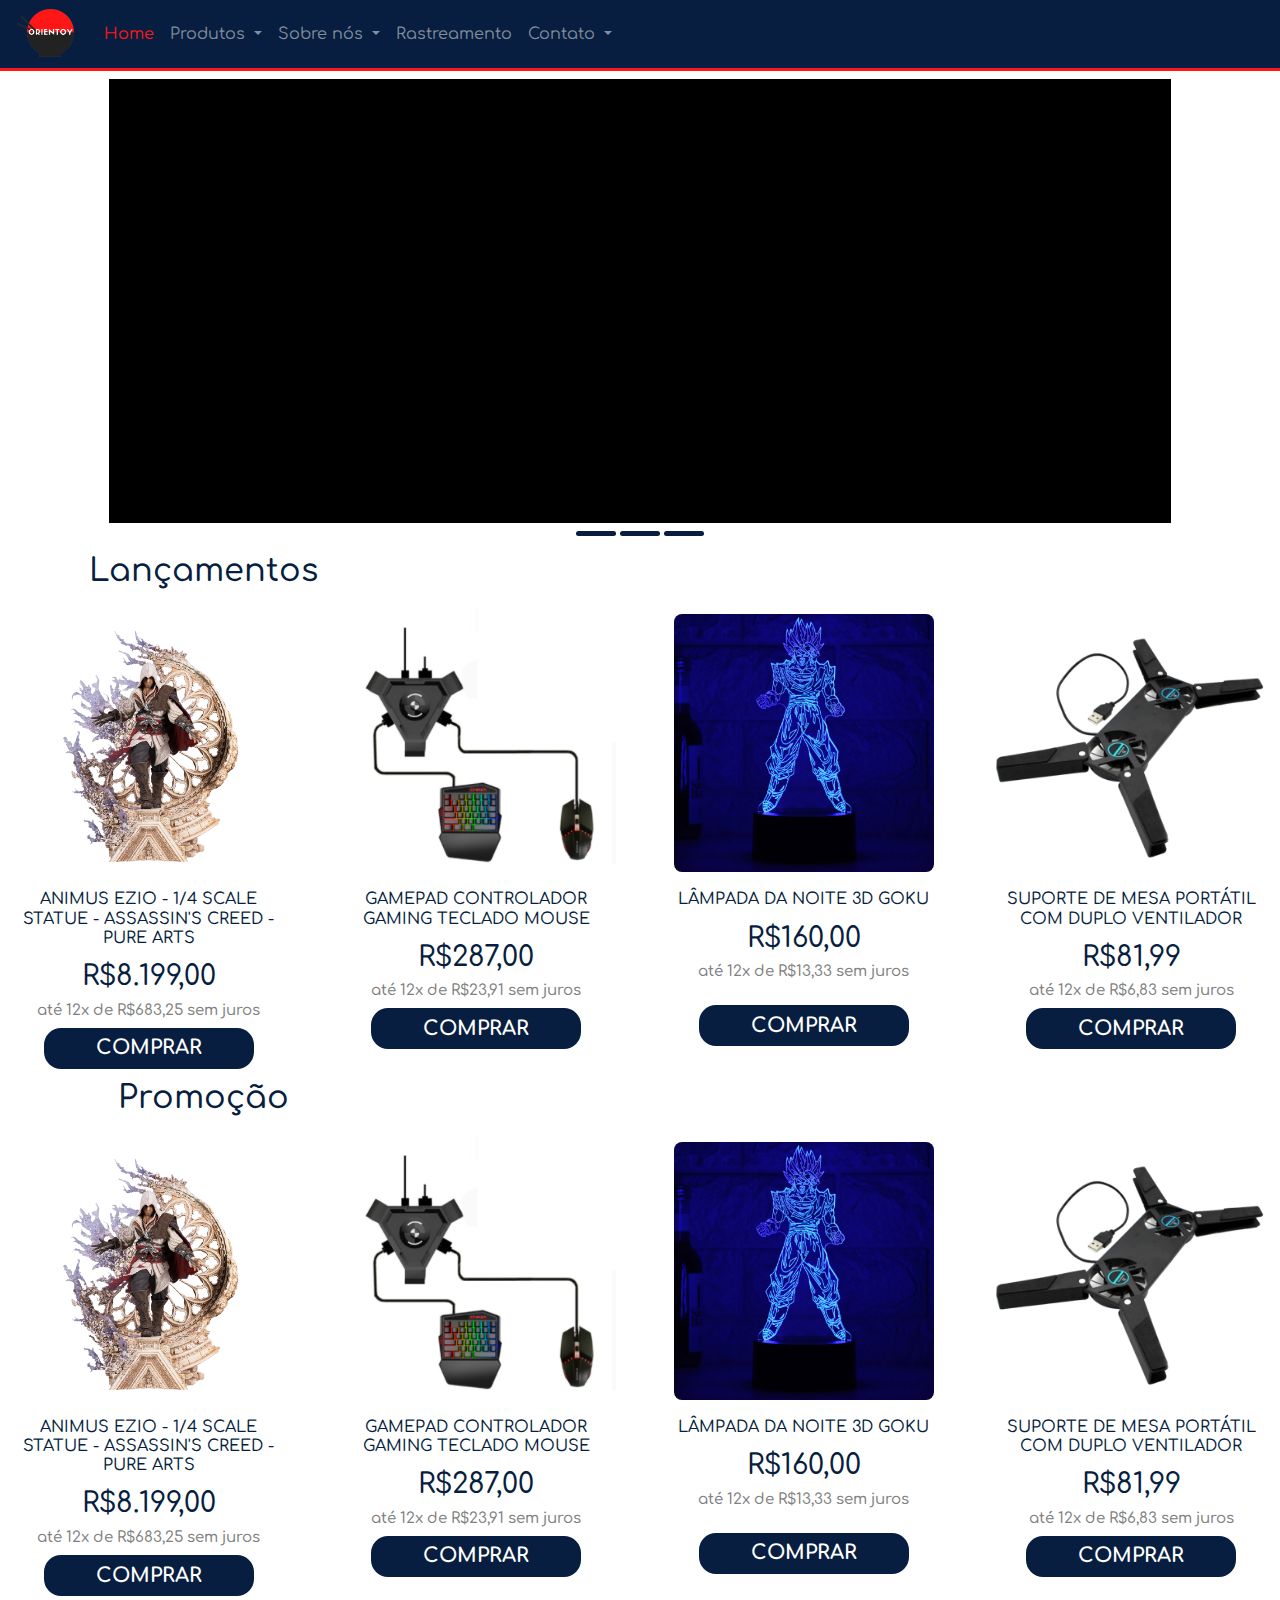
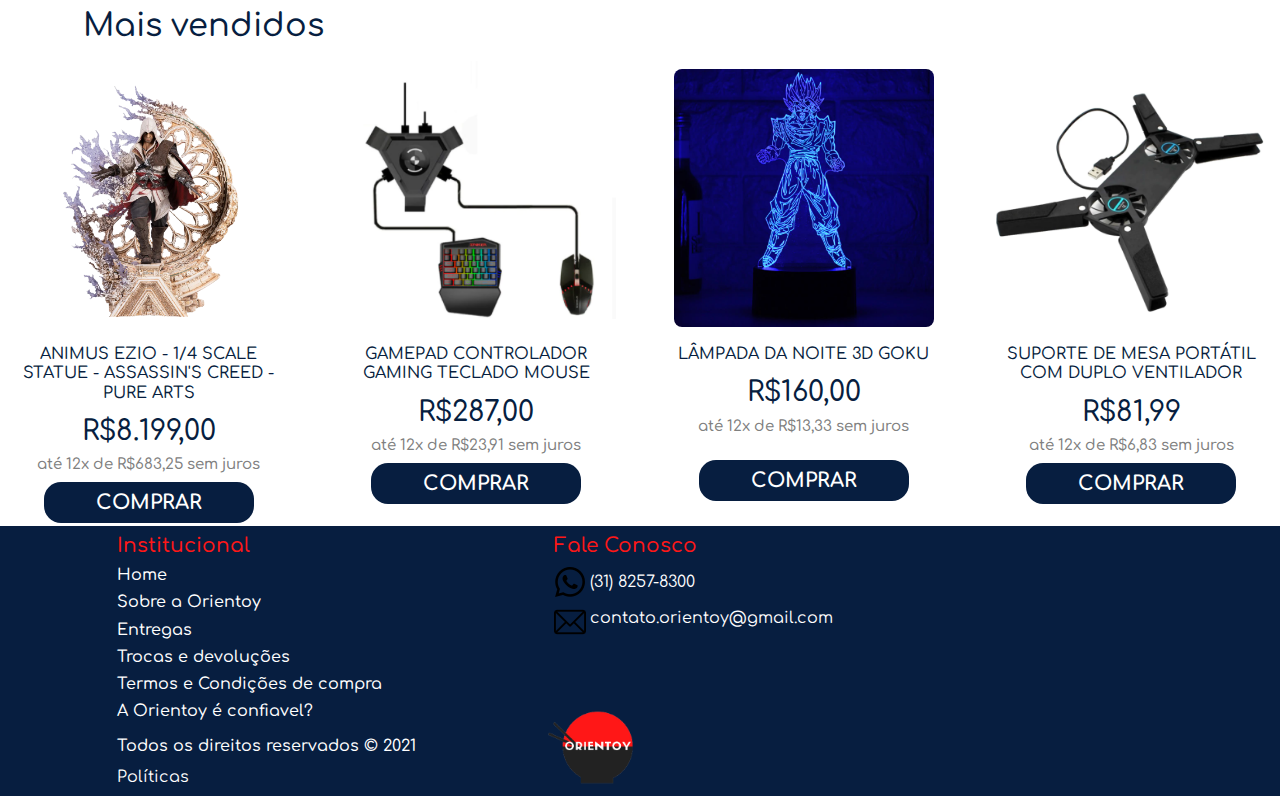
==== commit 29f73f54: "Add files via upload" ====
--- a/index.html
+++ b/index.html
@@ -46,11 +46,11 @@
            Produtos
           </a>
           <div class="dropdown-menu bgk2">
-            <a class="dropdown-item" href="#">Eletrônicos </a>
-            <a class="dropdown-item" href="#">Decoração</a>
-            <a class="dropdown-item" href="#">Colecionaveis</a>
-            <a class="dropdown-item" href="#">Orientoy é confiavel?</a>
-            <a class="dropdown-item" href="#">Luminárias</a>
+            <a class="dropdown-item x" href="#">Eletrônicos </a>
+            <a class="dropdown-item x" href="#">Decoração</a>
+            <a class="dropdown-item x" href="#">Colecionaveis</a>
+            <a class="dropdown-item x" href="#">Orientoy é confiavel?</a>
+            <a class="dropdown-item x" href="#">Luminárias</a>
             
           </div>
         </li>
@@ -59,12 +59,12 @@
             Sobre nós
           </a>
           <div class="dropdown-menu bgk2">
-            <a class="dropdown-item" href="#">Política de privacidade e segurança </a>
-            <a class="dropdown-item" href="#">Política de entrega</a>
-            <a class="dropdown-item" href="#">Troca e devoluções</a>
-            <a class="dropdown-item" href="#">Orientoy é confiavel?</a>
-            <a class="dropdown-item" href="#">Perguntas frequentes</a>
-            <a class="dropdown-item" href="#">Formas de Pagamento</a>
+            <a class="dropdown-item x" href="#">Política de privacidade e segurança </a>
+            <a class="dropdown-item x" href="#">Política de entrega</a>
+            <a class="dropdown-item x" href="#">Troca e devoluções</a>
+            <a class="dropdown-item x" href="#">Orientoy é confiavel?</a>
+            <a class="dropdown-item x" href="#">Perguntas frequentes</a>
+            <a class="dropdown-item x" href="#">Formas de Pagamento</a>
           </div>
         </li> 
         <li class="nav-item">
@@ -77,17 +77,23 @@
             Contato
           </a>
           <div class="dropdown-menu bgk2">
-            <a class="dropdown-item" href="#">Link 1</a>
-            <a class="dropdown-item" href="#">Link 2</a>
-            <a class="dropdown-item" href="#">Link 3</a>
+            <a class="dropdown-item x" href="#">Link 1</a>
+            <a class="dropdown-item x" href="#">Link 2</a>
+            <a class="dropdown-item x" href="#">Link 3</a>
           </div>
         </li>   
       </ul>
     </div>  
   </nav>
 <div style="width: 100%;background-color: rgb(255, 23, 23);height: 3px;"></div>
-  
-<img id="imagem" class="img-fluid" src="imagens/banner173.webp" alt="">
+<div class="row">
+  <div class="col-lg-1"></div>
+  <div class="col-lg-10">
+    <img id="imagem" class="img-fluid mt-2" src="imagens/ban.png" alt="">
+  </div>
+  <div class="col-lg-1"></div>
+
+</div>
 <div class="d-flex justify-content-center mt-2">
   <div id="mudar1" onclick="alterar()" class="mude"></div> 
   <div id="mudar2" onclick="alterar2()" div class="ml-1 mude"></div>
@@ -478,30 +484,34 @@
       <h6 class="rodape">Termos e Condições de compra</h6>
       <h6 class="rodape">A Orientoy é confiavel?</h6>
     </div>
-    
-    <!-- <h6 style="color: grey;text-align: left;" class="lanch5 mt-3 ml-2 mr-2">Todos os direitos reservados © 2021
+     <h6 style="color: white;text-align: left;" class="lanch5 mt-3 ml-2 mr-2">Todos os direitos reservados © 2021
               
     </h6>
-    <a class="pol ml-2 mr-2" href="">Políticas</a>  -->
+  <a class="rodape ml-2" href="">Políticas</a>
+  
   </div>
     <div class="col-lg-4">
      
       <div class="ml-2 mr-2">
       <h5 class="rodape mt-2" style="color:rgb(255, 23, 23) ;">Fale Conosco</h5>
      
-        <img src="imagens/whatsapp (1).png" alt=""><br>
-        <h6 class="rodape mt-2 ">(31)8257-8300</h6>  
-    
+        <img src="imagens/whatsapp (1).png" alt="">
+        <a href="https://api.whatsapp.com/send?phone=553182578300&text=Oi!%20Venho%20do%20site%20e%20tenho%20uma%20duvida." class="rodape mt-2 ">(31) 8257-8300</a>  
+    <br>
      
-     <img  src="imagens/email.png" alt="">
-     <h6 class="rodape mt-2 ">contato.orientoy@gmail.com</h6> 
+     <img class="mt-2" src="imagens/email.png" alt="">
+     <a class="rodape mt-5 ">contato.orientoy@gmail.com</a> 
  
     </div>
-
+    <br>
+ 
+      <img width="90px" class="mt-5 mb-2 " src="imagens/logo2.png" alt="">
+  
   </div>
   <div class="col-lg-3"></div>
  
 </div>
+
 </div>
 </div>
 </div>
@@ -557,7 +567,7 @@
 
 id.style.backgroundColor="grey"
 id2.style.backgroundColor="rgb(7, 30, 64)"
-  img.src="imagens/banner173.webp"
+  img.src="imagens/ban.png"
   
 
 
@@ -599,7 +609,7 @@
           chamar()
       }
       else{
-          document.getElementById("imagem").src="imagens/banner173.webp"
+          document.getElementById("imagem").src="imagens/ban.png"
       
 
 id2.style.backgroundColor="rgb(7, 30, 64)"
--- a/style.css
+++ b/style.css
@@ -96,7 +96,7 @@
   }
 
   .bgk2{
-    background-color: rgb(255, 23, 23);
+    background-color: rgb(7, 30, 64);
   }
   .div1{
     
@@ -122,4 +122,8 @@
     color: white;
 
 
+}
+
+.x{
+    color: white;
 }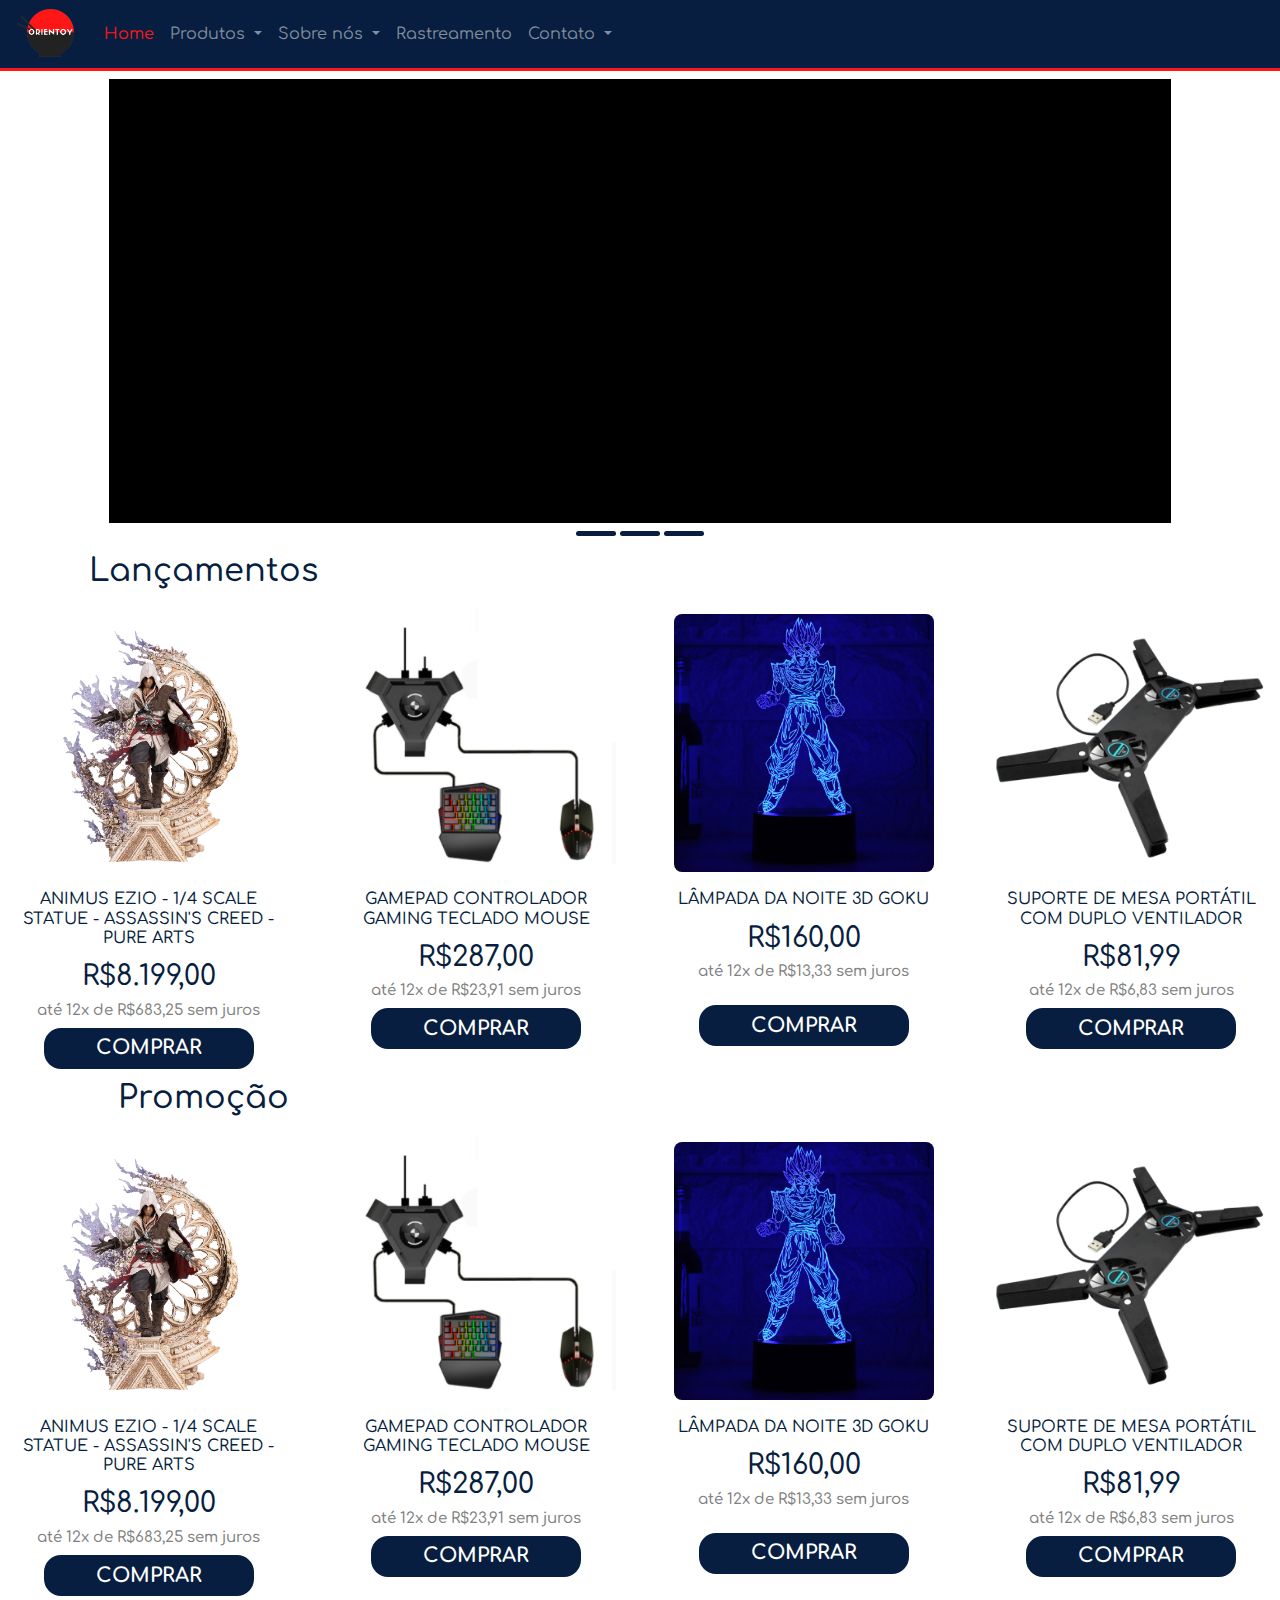
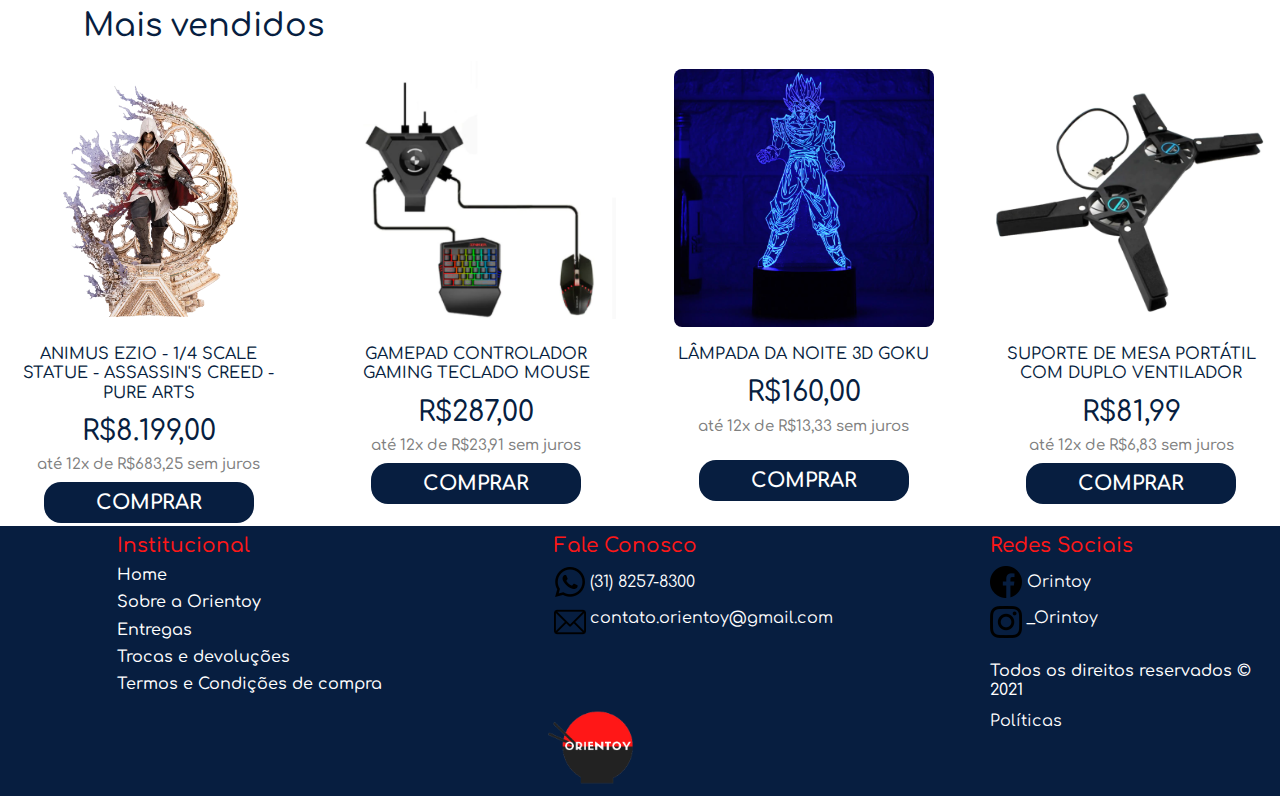
==== commit ac90e2f8: "Add files via upload" ====
--- a/index.html
+++ b/index.html
@@ -59,8 +59,7 @@
             Sobre nós
           </a>
           <div class="dropdown-menu bgk2">
-            <a class="dropdown-item x" href="#">Política de privacidade e segurança </a>
-            <a class="dropdown-item x" href="#">Política de entrega</a>
+            <a class="dropdown-item x" href="pagina politicas/index.html">Políticas</a>
             <a class="dropdown-item x" href="#">Troca e devoluções</a>
             <a class="dropdown-item x" href="#">Orientoy é confiavel?</a>
             <a class="dropdown-item x" href="#">Perguntas frequentes</a>
@@ -89,7 +88,9 @@
 <div class="row">
   <div class="col-lg-1"></div>
   <div class="col-lg-10">
+    <div class="d-flex justify-content-center ">
     <img id="imagem" class="img-fluid mt-2" src="imagens/ban.png" alt="">
+  </div>
   </div>
   <div class="col-lg-1"></div>
 
@@ -158,7 +159,7 @@
       </div>
       
       <div class="d-flex justify-content-center ">
-  <a class="efeito-3" href=""><b>COMPRAR</b></a>
+  <a class="efeito-3" href="Pagina produto/index.html"><b>COMPRAR</b></a>
   </div>
   <br>
       </div>
@@ -482,12 +483,9 @@
       <h6 class="rodape">Entregas</h6>
       <h6 class="rodape">Trocas e devoluções</h6>
       <h6 class="rodape">Termos e Condições de compra</h6>
-      <h6 class="rodape">A Orientoy é confiavel?</h6>
-    </div>
-     <h6 style="color: white;text-align: left;" class="lanch5 mt-3 ml-2 mr-2">Todos os direitos reservados © 2021
-              
-    </h6>
-  <a class="rodape ml-2" href="">Políticas</a>
+      
+    </div>
+
   
   </div>
     <div class="col-lg-4">
@@ -508,7 +506,23 @@
       <img width="90px" class="mt-5 mb-2 " src="imagens/logo2.png" alt="">
   
   </div>
-  <div class="col-lg-3"></div>
+  <div class="col-lg-3">
+    <h5 class="rodape mt-2 ml-2" style="color:rgb(255, 23, 23) ;">Redes Sociais</h5>
+    <img class=" ml-2" src="imagens/facebook.png" alt="">
+     <a href="" class="rodape mt-3  ">Orintoy</a> <br>
+     <img class="mt-2 ml-2" src="imagens/instagram.png" alt="">
+     <a href="" class="rodape mt-2 ">_Orintoy</a> <br>
+    <!-- <h6 style="color: rgb(7, 30, 64);text-align: left;" class="lanch5 mt-3 ">Todos os direitos reservados © 2021
+              
+    </h6>
+  <a  style="color: rgb(7, 30, 64);" class="rodape" >Políticas</a><br><br> -->
+  
+     <h6 style="color: white;text-align: left;" class="lanch5 mt-4 ml-2">Todos os direitos reservados © 2021
+              
+    </h6>
+  <a class="rodape ml-2" href="">Políticas</a><br><br>
+  </div>
+ 
  
 </div>
 
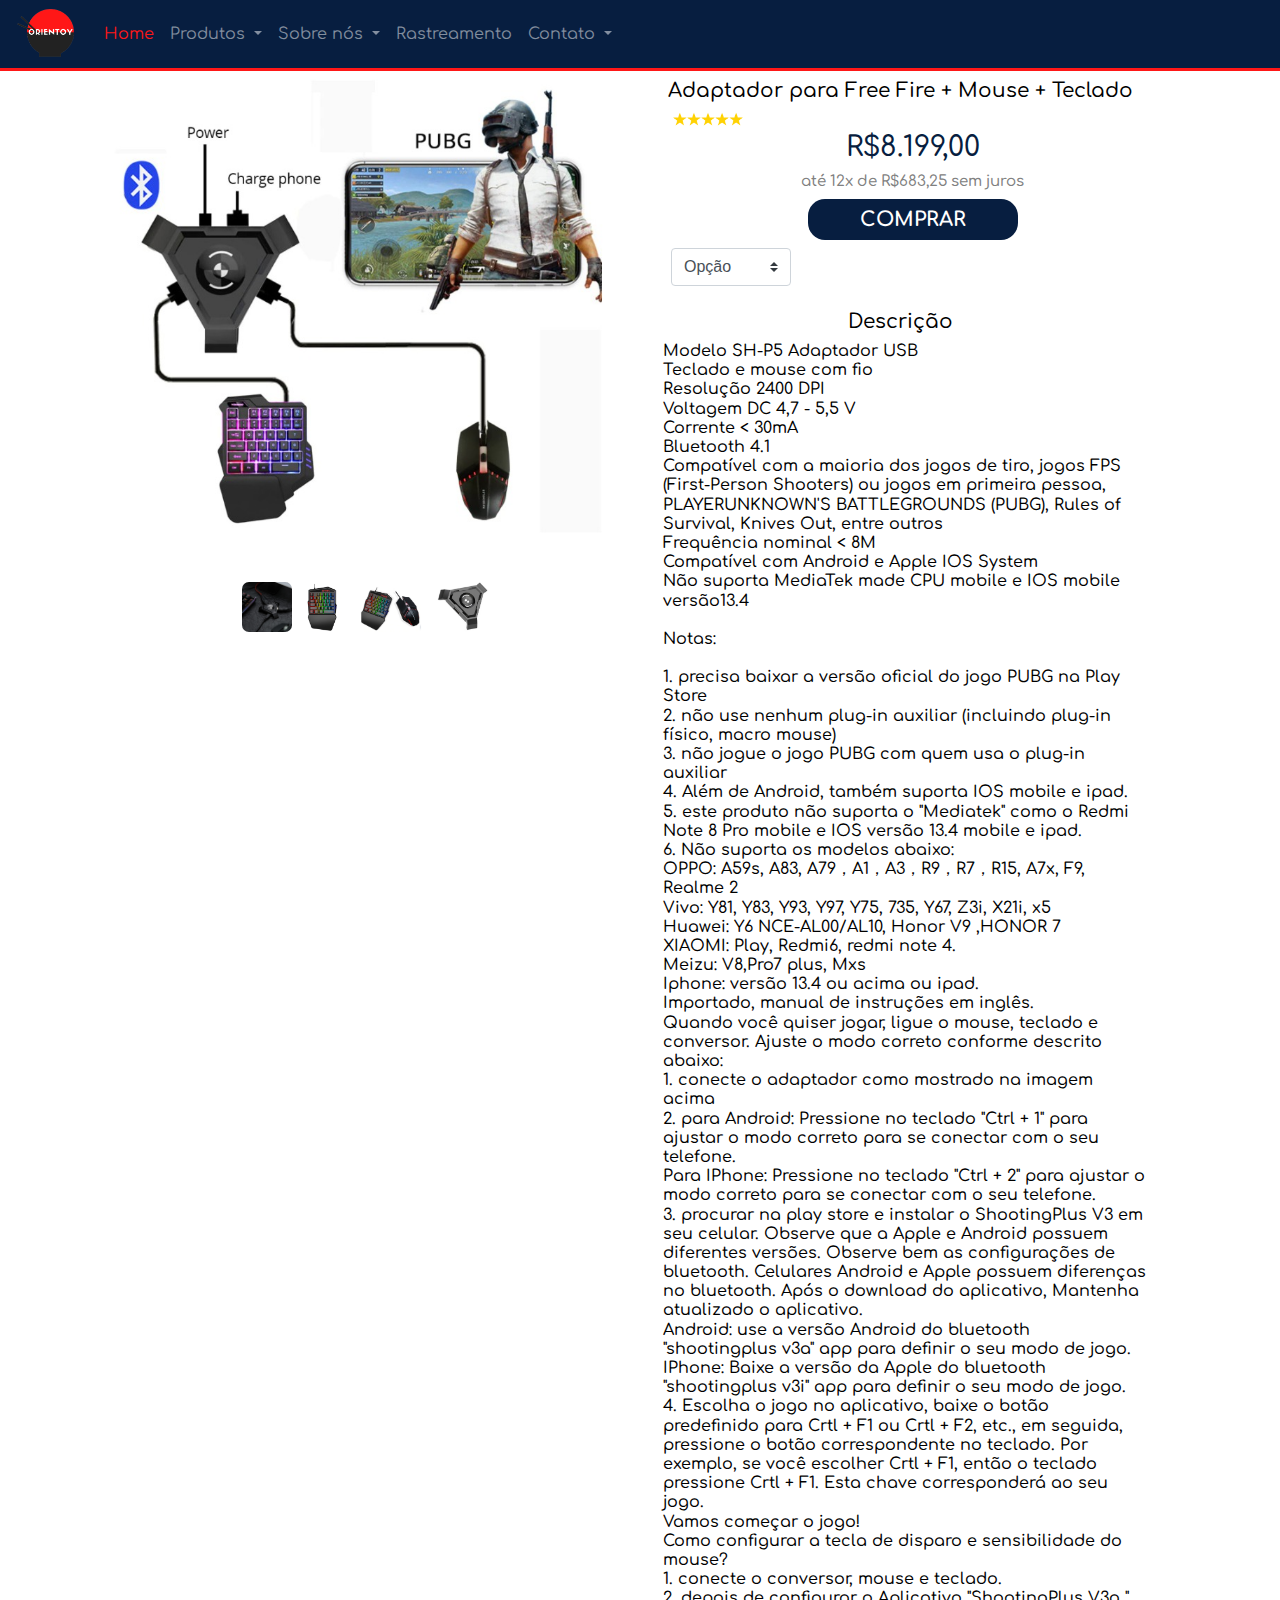
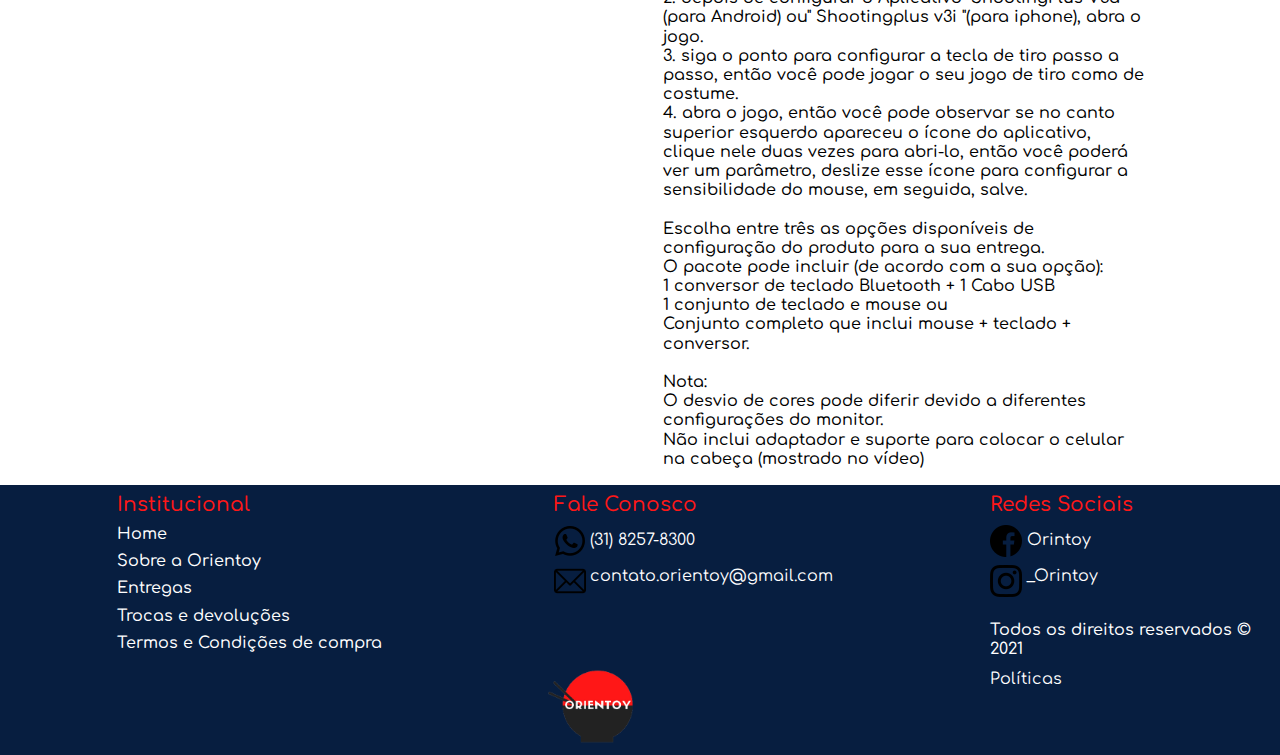
==== commit 58665599: "Add files via upload" ====
--- a/index.html
+++ b/index.html
@@ -7,30 +7,24 @@
     <link href="https://fonts.googleapis.com/css2?family=Recursive&display=swap" rel="stylesheet"> -->
     <meta name="viewport" content="width=device-width, initial-scale = 1.0, maximum-scale=1.0, user-scalable=no" />
     <title>Orientoy</title>
-    <link rel="shortcut icon" type="imagem/png" href="imagens/logo2.png">
+    <link rel="shortcut icon" type="imagem/png" href="../imagens/logo2.png">
     <meta charset="utf-8">
-  
+    <script src=“js/jquery.js”></script>
     <link rel="stylesheet" href="https://maxcdn.bootstrapcdn.com/bootstrap/4.5.2/css/bootstrap.min.css">
     <script src="https://ajax.googleapis.com/ajax/libs/jquery/3.5.1/jquery.min.js"></script>
     <script src="https://cdnjs.cloudflare.com/ajax/libs/popper.js/1.16.0/umd/popper.min.js"></script>
     <link href="style.css" rel="stylesheet">
     <script src="https://maxcdn.bootstrapcdn.com/bootstrap/4.5.2/js/bootstrap.min.js"></script>
     
- 
-      <!-- <style type="text/css">
-
-        html{
-        
-        overflow-x:hidden;
-      }
-        </style> -->
-    
+    <script src='jquery-1.8.3.min.js'></script>
+    <script src='jquery.elevatezoom.js'></script>
+      
   </head>
   <body>
   
   <nav class="menu navbar navbar-expand-md bgk navbar-dark ">
 
-    <img src="imagens/logo2.png" alt="logo" style="width:60px;">
+    <img src="../imagens/logo2.png" alt="logo" style="width:60px;">
   </a>
   
     <button style="border-color: white;" class="navbar-toggler" type="button" data-toggle="collapse" data-target="#collapsibleNavbar">
@@ -59,7 +53,7 @@
             Sobre nós
           </a>
           <div class="dropdown-menu bgk2">
-            <a class="dropdown-item x" href="pagina politicas/index.html">Políticas</a>
+            <a class="dropdown-item x" href="../pagina politicas/index.html">Políticas</a>
             <a class="dropdown-item x" href="#">Troca e devoluções</a>
             <a class="dropdown-item x" href="#">Orientoy é confiavel?</a>
             <a class="dropdown-item x" href="#">Perguntas frequentes</a>
@@ -85,382 +79,161 @@
     </div>  
   </nav>
 <div style="width: 100%;background-color: rgb(255, 23, 23);height: 3px;"></div>
+
 <div class="row">
-  <div class="col-lg-1"></div>
-  <div class="col-lg-10">
-    <div class="d-flex justify-content-center ">
-    <img id="imagem" class="img-fluid mt-2" src="imagens/ban.png" alt="">
+<div class="col-lg-1"></div>
+<div class="col-lg-10">
+<div class="row">
+  <div class="col-lg-6">
+    <div class="d-flex justify-content-center">
+<div class="areaprod mt-2">
+  <div class="d-flex justify-content-center">
+    <img class="imgG img-fluid mb-2  " id="zoom_01" src='imagens/img1.jpeg' data-zoom-image="imagens/img1.jpeg"/>
   </div>
-  </div>
-  <div class="col-lg-1"></div>
-
-</div>
-<div class="d-flex justify-content-center mt-2">
-  <div id="mudar1" onclick="alterar()" class="mude"></div> 
-  <div id="mudar2" onclick="alterar2()" div class="ml-1 mude"></div>
-  <div class=" ml-1 mude"></div>
-</div>
-
-<div class="row">
-  <div class="col-lg-4">
-    <div class="d-flex justify-content-center ">
-
-      <h2 style="color: rgb(7, 30, 64);" class="lanch3 mt-3">Lançamentos</h2>
- 
-  </div>
-  </div>
-  <div class="col-lg-4"></div>
-  <div class="col-lg-4"></div>
-
-</div>
-<div class="row">
-  <div class="col-lg-3">
-    <div class="d-flex justify-content-center ">
-
-    <div class="areaprodutos mt-2 mb-2">
-      <div class="d-flex justify-content-center ">
-      <div class="areaimg mb-3">
-        <img class="img-fluid" src="imagens/capeta.png" alt="">
-      </div>
-    </div>
-
-    <h6 class="lanch5 ml-2 mr-2 mt-5">ANIMUS EZIO - 1/4 SCALE STATUE - ASSASSIN'S CREED - PURE ARTS</h6>
-    <div class="d-flex justify-content-center ">
-      <h3 class="lanch5 ml-2 mr-2 mt-1">R$8.199,00</h3>
-    </div>
-    <div class="d-flex justify-content-center ">
-      <h6 class="fontpreço ml-2 mr-2 ">até 12x de R$683,25 sem juros</h6>
-    </div>
-    
-    <div class="d-flex justify-content-center ">
-<a class="efeito-3" href=""><b>COMPRAR</b></a>
-</div>
-<br>
+  
+	
+
+  <div class="d-flex justify-content-center">
+
+    <img id="img2" onclick="img2()" src="imagens/img2.jpeg" class="miniimg mt-2 mr-2 mb-2" alt="">
+    <img id="img3" onclick="img3()" src="imagens/img3.jpeg" class="miniimg mt-2 mr-2 mb-2" alt="">
+    <img id="img4" onclick="img4()"src="imagens/img4.jpeg " class="miniimg mt-2 mb-2" alt="">
+    <img id="img5" onclick="img5()"src="imagens/img5.jpeg " class="miniimg mt-2 mb-2 ml-2" alt="">
+</div>
+</div>
+
     </div>
   </div>
-
-  </div>
-  <div class="col-lg-3">
-    <div class="d-flex justify-content-center ">
-
-      <div class="areaprodutos mt-2 mb-2">
-        <div class="d-flex justify-content-center ">
-        <div class="areaimg mb-3">
-          <img id="img3" onmouseover="mudarfoto3()" class="img-fluid" src="imagens/mouse.PNG" alt="">
+  <div class="col-lg-6">
+    <div class="d-flex justify-content-center">
+    
+      <h5 style="color: black;" class="titulo mr-4 mt-2">Adaptador para Free Fire + Mouse + Teclado</h5>
+    </div>
+    <div class="row">
+      <div class="col-lg-3">
+        <div class="d-flex justify-content-center">
+         <img width="70px"  src="imagens/5_estrelas.png" alt="">
         </div>
-      </div>
-  
-      <h6 class="lanch5 ml-2 mr-2 mt-5">GAMEPAD CONTROLADOR GAMING TECLADO MOUSE</h6>
+        </div>
+      <div class="col-lg-3"></div>
+      <div class="col-lg-3"></div>
+      <div class="col-lg-3"></div>
+    </div>
+   
       <div class="d-flex justify-content-center ">
-        <h3 class="lanch5 ml-2 mr-2 mt-1">R$287,00</h3>
+        <h3 class="lanch5 ml-2 mr-2 mt-1">R$8.199,00</h3>
       </div>
       <div class="d-flex justify-content-center ">
-        <h6 class="fontpreço ml-2 mr-2 ">até 12x de R$23,91 sem juros</h6>
-      </div>
-      
-      <div class="d-flex justify-content-center ">
-  <a class="efeito-3" href="Pagina produto/index.html"><b>COMPRAR</b></a>
-  </div>
-  <br>
-      </div>
-    </div>
-  </div>
-  <div class="col-lg-3">
-    <div class="d-flex justify-content-center ">
-
-      <div class="areaprodutos mt-2 mb-2">
-        <div class="d-flex justify-content-center ">
-        <div class="areaimg mb-3">
-          <div class="d-flex justify-content-center ">
-          <img style="border-radius: 8px;" id="img2" onmouseover="mudarfoto2()" width="260PX" class="mt-2" src="imagens/goku1.PNG" alt="">
-        </div>
-      </div>
-    </div>
-  
-      <h6 class="lanch5 ml-2 mr-2 mt-5">  LÂMPADA DA NOITE 3D GOKU</h6>
-      <div class="d-flex justify-content-center ">
-        <h3 class="lanch5 ml-2 mr-2 mt-1">R$160,00</h3>
+        <h6 class="fontpreço ml-2 mr-2 ">até 12x de R$683,25 sem juros</h6>
       </div>
       <div class="d-flex justify-content-center ">
-        <h6 class="fontpreço ml-2 mr-2 ">até 12x de R$13,33 sem juros</h6>
-      </div>
-      
-      <div class="d-flex justify-content-center ">
-  <a class="efeito-3 mt-3" href=""><b>COMPRAR</b></a>
+        <a class="efeito-3" href=""><b>COMPRAR</b></a>
+        </div>
+        <div class="row">
+          <div class="col-lg-4">
+            <div class="d-flex justify-content-center">
+
+     
+              <select class="custom-select mr-3 ml-3 mb-3 mt-2  col" id="select" required>
+                <option value="x" selected>Opção</option>
+                <option value="P">Adaptador</option>
+                <option value="M">Kit Completo</option>
+                <option value="G">Mouse e Teclado</option>
+            
+              </select>
+              </div>
+          </div>
+          <div class="col-lg-8"></div>
+        </div>
+        <h5 style="color: black;" class="titulo mr-4 mt-2">Descrição</h5>
+        <h6 style="color: black;text-align: left;" class="es titulo mr-4 mt-2 ml-2">Modelo SH-P5
+
+          Adaptador USB<br>
+          
+          Teclado e mouse com fio<br>
+          
+          Resolução 2400 DPI<br>
+          
+          Voltagem DC 4,7 - 5,5 V<br>
+          
+          Corrente < 30mA <br>
+          
+          Bluetooth 4.1<br>
+          
+          Compatível com a maioria dos jogos de tiro, jogos FPS (First-Person Shooters) ou jogos em primeira pessoa, PLAYERUNKNOWN'S BATTLEGROUNDS (PUBG), Rules of Survival, Knives Out, entre outros<br>
+          
+          Frequência nominal < 8M <br>
+          
+          Compatível com Android e Apple IOS System <br>
+           
+          Não suporta MediaTek made CPU mobile e IOS mobile versão13.4 <br>
+          
+          
+          <br>
+          Notas: <br>
+          <br>
+          1. precisa baixar a versão oficial do jogo PUBG na Play Store<br>
+          2. não use nenhum plug-in auxiliar (incluindo plug-in físico, macro mouse)<br>
+          3. não jogue o jogo PUBG com quem usa o plug-in auxiliar<br>
+          4. Além de Android, também suporta IOS mobile e ipad.<br>
+          5. este produto não suporta o "Mediatek" como o Redmi Note 8 Pro mobile e IOS versão 13.4 mobile e ipad.<br>
+          6. Não suporta os modelos abaixo:<br>
+          OPPO: A59s, A83, A79，A1，A3，R9，R7，R15, A7x, F9, Realme 2<br>
+          Vivo: Y81, Y83, Y93, Y97, Y75, 735, Y67, Z3i, X21i, x5<br>
+          Huawei: Y6 NCE-AL00/AL10, Honor V9 ,HONOR 7<br>
+          XIAOMI: Play, Redmi6, redmi note 4.<br>
+          Meizu: V8,Pro7 plus, Mxs<br>
+          Iphone: versão 13.4 ou acima ou ipad.<br>
+          
+          
+          Importado, manual de instruções em inglês.<br>
+          
+          Quando você quiser jogar, ligue o mouse, teclado e conversor. Ajuste o modo correto conforme descrito abaixo:<br>
+          1. conecte o adaptador como mostrado na imagem acima<br>
+          2. para Android: Pressione no teclado "Ctrl + 1" para ajustar o modo correto para se conectar com o seu telefone.<br>
+          Para IPhone: Pressione no teclado "Ctrl + 2" para ajustar o modo correto para se conectar com o seu telefone.<br>
+          3. procurar na play store e instalar o ShootingPlus V3 em seu celular. Observe que a Apple e Android possuem diferentes versões. Observe bem as configurações de bluetooth. Celulares Android e Apple possuem diferenças no bluetooth. Após o download do aplicativo, Mantenha atualizado o aplicativo.<br>
+          Android: use a versão Android do bluetooth "shootingplus v3a" app para definir o seu modo de jogo.<br>
+          IPhone: Baixe a versão da Apple do bluetooth "shootingplus v3i" app para definir o seu modo de jogo.<br>
+          4. Escolha o jogo no aplicativo, baixe o botão predefinido para Crtl + F1 ou Crtl + F2, etc., em seguida, pressione o botão correspondente no teclado. Por exemplo, se você escolher Crtl + F1, então o teclado pressione Crtl + F1. Esta chave corresponderá ao seu jogo.<br>
+          Vamos começar o jogo!<br>
+          Como configurar a tecla de disparo e sensibilidade do mouse?<br>
+          1. conecte o conversor, mouse e teclado.<br>
+          2. depois de configurar o Aplicativo "ShootingPlus V3a "(para Android) ou" Shootingplus v3i "(para iphone), abra o jogo.<br>
+          3. siga o ponto para configurar a tecla de tiro passo a passo, então você pode jogar o seu jogo de tiro como de costume.<br>
+          4. abra o jogo, então você pode observar se no canto superior esquerdo apareceu o ícone do aplicativo, clique nele duas vezes para abri-lo, então você poderá ver um parâmetro, deslize esse ícone para configurar a sensibilidade do mouse, em seguida, salve.<br>
+          <br>
+          Escolha entre três as opções disponíveis de configuração do produto para a sua entrega.<br>
+          
+          O pacote pode incluir (de acordo com a sua opção):<br>
+          
+          1 conversor de teclado Bluetooth + 1 Cabo USB<br>
+          
+          1 conjunto de teclado e mouse ou<br>
+          
+          Conjunto completo que inclui mouse + teclado + conversor.<br>
+          
+          <br>
+          Nota:<br>
+          
+          O desvio de cores pode diferir devido a diferentes configurações do monitor.<br>
+          
+          Não inclui adaptador e suporte para colocar o celular na cabeça (mostrado no vídeo)</h6>
+
+
+
+
   </div>
-  <br>
-      </div>
-    </div>
-  </div>
-  <div class="col-lg-3">
-    <div class="d-flex justify-content-center ">
-
-      <div class="areaprodutos mt-2 mb-2">
-        <div class="d-flex justify-content-center ">
-        <div class="areaimg mb-3">
-          <img id="img1" onmouseover="mudarfoto()" class="img-fluid" src="imagens/suporte1.PNG" alt="">
-        </div>
-      </div>
-  
-      <h6 class="lanch5 ml-2 mr-2 mt-5">SUPORTE DE MESA PORTÁTIL COM DUPLO VENTILADOR </h6>
-      <div class="d-flex justify-content-center ">
-        <h3 class="lanch5 ml-2 mr-2 mt-1">R$81,99</h3>
-      </div>
-      <div class="d-flex justify-content-center ">
-        <h6 class="fontpreço ml-2 mr-2 ">até 12x de R$6,83 sem juros</h6>
-      </div>
-      
-      <div class="d-flex justify-content-center ">
-  <a class="efeito-3" href=""><b>COMPRAR</b></a>
-  </div>
-  <br>
-      </div>
-    </div>
-  </div>
-
-</div>
-
-<div class="row">
-  <div class="col-lg-4">
-    <div class="d-flex justify-content-center ">
-
-      <h2 style="color: rgb(7, 30, 64);" class="lanch3 mt-3">Promoção</h2>
- 
-  </div>
-  </div>
-  <div class="col-lg-4"></div>
-  <div class="col-lg-4"></div>
-
-</div>
-<div class="row">
-  <div class="col-lg-3">
-    <div class="d-flex justify-content-center ">
-
-    <div class="areaprodutos mt-2 mb-2">
-      <div class="d-flex justify-content-center ">
-      <div class="areaimg mb-3">
-        <img class="img-fluid" src="imagens/capeta.png" alt="">
-      </div>
-    </div>
-
-    <h6 class="lanch5 ml-2 mr-2 mt-5">ANIMUS EZIO - 1/4 SCALE STATUE - ASSASSIN'S CREED - PURE ARTS</h6>
-    <div class="d-flex justify-content-center ">
-      <h3 class="lanch5 ml-2 mr-2 mt-1">R$8.199,00</h3>
-    </div>
-    <div class="d-flex justify-content-center ">
-      <h6 class="fontpreço ml-2 mr-2 ">até 12x de R$683,25 sem juros</h6>
-    </div>
-    
-    <div class="d-flex justify-content-center ">
-<a class="efeito-3" href=""><b>COMPRAR</b></a>
-</div>
-<br>
-    </div>
-  </div>
-
-  </div>
-  <div class="col-lg-3">
-    <div class="d-flex justify-content-center ">
-
-      <div class="areaprodutos mt-2 mb-2">
-        <div class="d-flex justify-content-center ">
-        <div class="areaimg mb-3">
-          <img id="img3" onmouseover="mudarfoto3()" class="img-fluid" src="imagens/mouse.PNG" alt="">
-        </div>
-      </div>
-  
-      <h6 class="lanch5 ml-2 mr-2 mt-5">GAMEPAD CONTROLADOR GAMING TECLADO MOUSE</h6>
-      <div class="d-flex justify-content-center ">
-        <h3 class="lanch5 ml-2 mr-2 mt-1">R$287,00</h3>
-      </div>
-      <div class="d-flex justify-content-center ">
-        <h6 class="fontpreço ml-2 mr-2 ">até 12x de R$23,91 sem juros</h6>
-      </div>
-      
-      <div class="d-flex justify-content-center ">
-  <a class="efeito-3" href=""><b>COMPRAR</b></a>
-  </div>
-  <br>
-      </div>
-    </div>
-  </div>
-  <div class="col-lg-3">
-    <div class="d-flex justify-content-center ">
-
-      <div class="areaprodutos mt-2 mb-2">
-        <div class="d-flex justify-content-center ">
-        <div class="areaimg mb-3">
-          <div class="d-flex justify-content-center ">
-          <img style="border-radius: 8px;" id="img2" onmouseover="mudarfoto2()" width="260PX" class="mt-2" src="imagens/goku1.PNG" alt="">
-        </div>
-      </div>
-    </div>
-  
-      <h6 class="lanch5 ml-2 mr-2 mt-5">  LÂMPADA DA NOITE 3D GOKU</h6>
-      <div class="d-flex justify-content-center ">
-        <h3 class="lanch5 ml-2 mr-2 mt-1">R$160,00</h3>
-      </div>
-      <div class="d-flex justify-content-center ">
-        <h6 class="fontpreço ml-2 mr-2 ">até 12x de R$13,33 sem juros</h6>
-      </div>
-      
-      <div class="d-flex justify-content-center ">
-  <a class="efeito-3 mt-3" href=""><b>COMPRAR</b></a>
-  </div>
-  <br>
-      </div>
-    </div>
-  </div>
-  <div class="col-lg-3">
-    <div class="d-flex justify-content-center ">
-
-      <div class="areaprodutos mt-2 mb-2">
-        <div class="d-flex justify-content-center ">
-        <div class="areaimg mb-3">
-          <img id="img1" onmouseover="mudarfoto()" class="img-fluid" src="imagens/suporte1.PNG" alt="">
-        </div>
-      </div>
-  
-      <h6 class="lanch5 ml-2 mr-2 mt-5">SUPORTE DE MESA PORTÁTIL COM DUPLO VENTILADOR </h6>
-      <div class="d-flex justify-content-center ">
-        <h3 class="lanch5 ml-2 mr-2 mt-1">R$81,99</h3>
-      </div>
-      <div class="d-flex justify-content-center ">
-        <h6 class="fontpreço ml-2 mr-2 ">até 12x de R$6,83 sem juros</h6>
-      </div>
-      
-      <div class="d-flex justify-content-center ">
-  <a class="efeito-3" href=""><b>COMPRAR</b></a>
-  </div>
-  <br>
-      </div>
-    </div>
-  </div>
-
-</div>
-
-<div class="row">
-  <div class="col-lg-4">
-    <div class="d-flex justify-content-center ">
-
-      <h2 style="color: rgb(7, 30, 64);" class="lanch3 mt-3">Mais vendidos</h2>
- 
-  </div>
-  </div>
-  <div class="col-lg-4"></div>
-  <div class="col-lg-4"></div>
-
-</div>
-<div class="row">
-  <div class="col-lg-3">
-    <div class="d-flex justify-content-center ">
-
-    <div class="areaprodutos mt-2 mb-2">
-      <div class="d-flex justify-content-center ">
-      <div class="areaimg mb-3">
-        <img class="img-fluid" src="imagens/capeta.png" alt="">
-      </div>
-    </div>
-
-    <h6 class="lanch5 ml-2 mr-2 mt-5">ANIMUS EZIO - 1/4 SCALE STATUE - ASSASSIN'S CREED - PURE ARTS</h6>
-    <div class="d-flex justify-content-center ">
-      <h3 class="lanch5 ml-2 mr-2 mt-1">R$8.199,00</h3>
-    </div>
-    <div class="d-flex justify-content-center ">
-      <h6 class="fontpreço ml-2 mr-2 ">até 12x de R$683,25 sem juros</h6>
-    </div>
-    
-    <div class="d-flex justify-content-center ">
-<a class="efeito-3" href=""><b>COMPRAR</b></a>
-</div>
-<br>
-    </div>
-  </div>
-
-  </div>
-  <div class="col-lg-3">
-    <div class="d-flex justify-content-center ">
-
-      <div class="areaprodutos mt-2 mb-2">
-        <div class="d-flex justify-content-center ">
-        <div class="areaimg mb-3">
-          <img id="img3" onmouseover="mudarfoto3()" class="img-fluid" src="imagens/mouse.PNG" alt="">
-        </div>
-      </div>
-  
-      <h6 class="lanch5 ml-2 mr-2 mt-5">GAMEPAD CONTROLADOR GAMING TECLADO MOUSE</h6>
-      <div class="d-flex justify-content-center ">
-        <h3 class="lanch5 ml-2 mr-2 mt-1">R$287,00</h3>
-      </div>
-      <div class="d-flex justify-content-center ">
-        <h6 class="fontpreço ml-2 mr-2 ">até 12x de R$23,91 sem juros</h6>
-      </div>
-      
-      <div class="d-flex justify-content-center ">
-  <a class="efeito-3" href=""><b>COMPRAR</b></a>
-  </div>
-  <br>
-      </div>
-    </div>
-  </div>
-  <div class="col-lg-3">
-    <div class="d-flex justify-content-center ">
-
-      <div class="areaprodutos mt-2 mb-2">
-        <div class="d-flex justify-content-center ">
-        <div class="areaimg mb-3">
-          <div class="d-flex justify-content-center ">
-          <img style="border-radius: 8px;" id="img2" onmouseover="mudarfoto2()" width="260PX" class="mt-2" src="imagens/goku1.PNG" alt="">
-        </div>
-      </div>
-    </div>
-  
-      <h6 class="lanch5 ml-2 mr-2 mt-5">  LÂMPADA DA NOITE 3D GOKU</h6>
-      <div class="d-flex justify-content-center ">
-        <h3 class="lanch5 ml-2 mr-2 mt-1">R$160,00</h3>
-      </div>
-      <div class="d-flex justify-content-center ">
-        <h6 class="fontpreço ml-2 mr-2 ">até 12x de R$13,33 sem juros</h6>
-      </div>
-      
-      <div class="d-flex justify-content-center ">
-  <a class="efeito-3 mt-3" href=""><b>COMPRAR</b></a>
-  </div>
-  <br>
-      </div>
-    </div>
-  </div>
-  <div class="col-lg-3">
-    <div class="d-flex justify-content-center ">
-
-      <div class="areaprodutos mt-2 mb-2">
-        <div class="d-flex justify-content-center ">
-        <div class="areaimg mb-3">
-          <img id="img1" onmouseover="mudarfoto()" class="img-fluid" src="imagens/suporte1.PNG" alt="">
-        </div>
-      </div>
-  
-      <h6 class="lanch5 ml-2 mr-2 mt-5">SUPORTE DE MESA PORTÁTIL COM DUPLO VENTILADOR </h6>
-      <div class="d-flex justify-content-center ">
-        <h3 class="lanch5 ml-2 mr-2 mt-1">R$81,99</h3>
-      </div>
-      <div class="d-flex justify-content-center ">
-        <h6 class="fontpreço ml-2 mr-2 ">até 12x de R$6,83 sem juros</h6>
-      </div>
-      
-      <div class="d-flex justify-content-center ">
-  <a class="efeito-3" href=""><b>COMPRAR</b></a>
-  </div>
-  <br>
-      </div>
-    </div>
-  </div>
-
-</div>
-
-
-
-
+</div>
+
+</div>
+<div class="col-lg-1"></div>
+
+
+
+
+
+</div>
 
 
 
@@ -503,14 +276,14 @@
     </div>
     <br>
  
-      <img width="90px" class="mt-5 mb-2 " src="imagens/logo2.png" alt="">
+      <img width="90px" class="mt-5 mb-2 " src="../imagens/logo2.png" alt="">
   
   </div>
   <div class="col-lg-3">
     <h5 class="rodape mt-2 ml-2" style="color:rgb(255, 23, 23) ;">Redes Sociais</h5>
-    <img class=" ml-2" src="imagens/facebook.png" alt="">
+    <img class=" ml-2" src="../imagens/facebook.png" alt="">
      <a href="" class="rodape mt-3  ">Orintoy</a> <br>
-     <img class="mt-2 ml-2" src="imagens/instagram.png" alt="">
+     <img class="mt-2 ml-2" src="../imagens/instagram.png" alt="">
      <a href="" class="rodape mt-2 ">_Orintoy</a> <br>
     <!-- <h6 style="color: rgb(7, 30, 64);text-align: left;" class="lanch5 mt-3 ">Todos os direitos reservados © 2021
               
@@ -529,7 +302,14 @@
 </div>
 </div>
 </div>
-
+<script>
+  $('#zoom_01').elevateZoom({
+  zoomType: "inner",
+cursor: "crosshair",
+zoomWindowFadeIn: 500,
+zoomWindowFadeOut: 750
+ }); 
+</script>
   </body>
   </html>
   
@@ -540,6 +320,7 @@
 
 
 <script>
+
 function mudarfoto(){
  
 var img1=document.getElementById("img1")
@@ -770,7 +551,51 @@
    
   }
 
-  
+  function img2(){
+   
+   var name=document.getElementById("img2").src
+   
+   var atual=document.getElementById("zoom_01").src
+ document.getElementById("img2").src=atual
+ document.getElementById("zoom_01").src=name
+ 
+ document.getElementsByClassName("zoomWindow")[0].style.backgroundImage='url("imagens/img2.jpeg")'
+ }
+ function img3(){
+  
+   var name=document.getElementById("img3").src
+   
+   var atual=document.getElementById("zoom_01").src
+ document.getElementById("img3").src=atual
+ document.getElementById("zoom_01").src=name
+document.getElementById("zoom_01").style.dataZoomImage=name
+var nome=document.getElementsByClassName("zoomWindow")
+var alterar= nome[0].style.backgroundImage
+document.getElementsByClassName("zoomWindow")[0].style.backgroundImage='url("imagens/img3.jpeg")'
+console.log(alterar)
+
+ }
+ function img4(){
+   
+   var name=document.getElementById("img4").src
+   
+   var atual=document.getElementById("zoom_01").src
+ document.getElementById("img4").src=atual
+ document.getElementById("zoom_01").src=name
+ document.getElementsByClassName("zoomWindow")[0].style.backgroundImage='url("imagens/img4.jpeg")'
+
+ }
+ function img5(){
+   
+   var name=document.getElementById("img5").src
+   
+   var atual=document.getElementById("zoom_01").src
+ document.getElementById("img5").src=atual
+ document.getElementById("zoom_01").src=name
+ 
+ 
+ document.getElementsByClassName("zoomWindow")[0].style.backgroundImage='url("imagens/img5.jpeg")'
+ }
    
 </script>
 
--- a/style.css
+++ b/style.css
@@ -126,4 +126,35 @@
 
 .x{
     color: white;
-}+}
+
+.areaprod{
+
+}
+
+
+.miniimg{
+    height: 50px;
+    border-radius: 7px;
+
+
+}
+.imgG{
+    border-radius: 9px;
+}
+
+
+
+.titulo{
+
+    font-family: 'Comfortaa', cursiva;
+    color: rgb(7, 30, 64);
+    text-align: center;
+
+
+}
+/*set a border on the images to prevent shifting*/
+#gallery_01 img{border:2px solid white;}
+ 
+/*Change the colour*/
+.active img{border:2px solid #333 !important;}